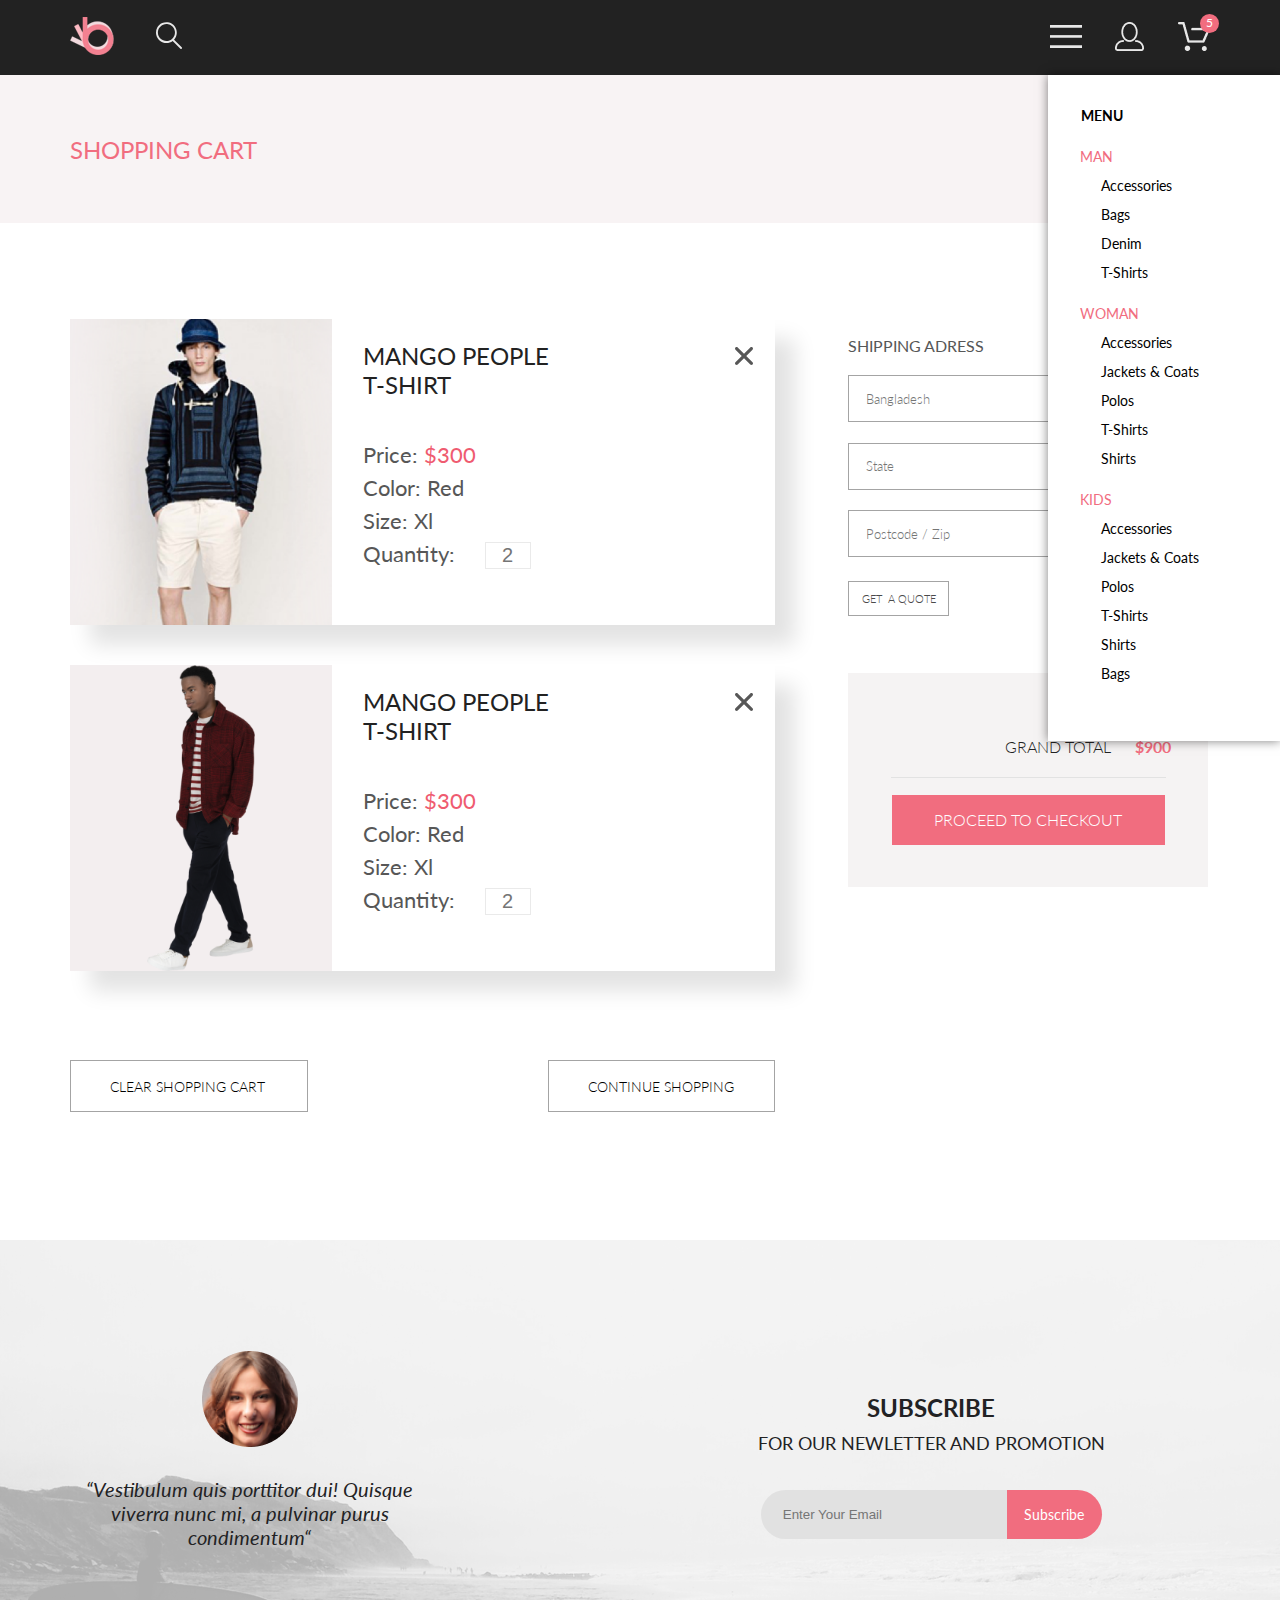
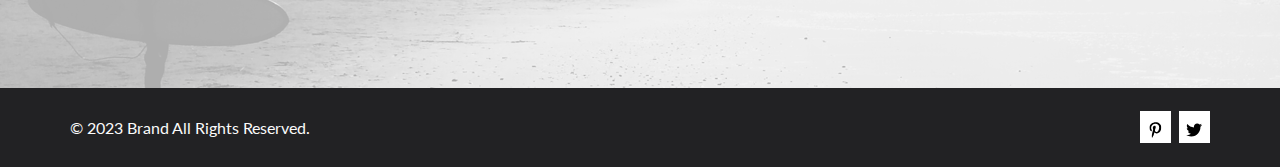
==== homework/hw_seminar/cart.html @ 78e57061 "hw_seminar_3" ====
<!DOCTYPE html>
<html lang="en">
<head>
    <meta charset="UTF-8">
    <meta name="viewport" content="width=device-width, initial-scale=1.0">
    <title>Cart</title>
    <link href="https://fonts.googleapis.com/css2?family=Lato:wght@300;400;700;900&amp;display=swap" rel="stylesheet">
    <link rel="stylesheet" href="css/style.css">
</head>
<body>
    <header class="header center">
        <div class="logo">
            <a href="index.html" >
                <img src="img/logo.png" alt="" class="logo_img">
            </a>
            <a href="#" >
                <img src="img/search.svg" alt="" class="search_img">
            </a>
        </div>
        <div class="header_bar">
            <a href="#" class="nav_open"><img src="img/forma_1.png" alt="" class="header_bar_menu"></a>
            <a href="#"><img src="img/forma_2.png" alt="" class="header_bar_menu header_mobile"></a>
            <div class="cart header_mobile">
                <a href="#"><img src="img/forma_3.png" alt="" class="header_bar_menu header_mobile"></a>
                <div class="circle_quantity">
                    <p class="quantity">5</p>
                </div>
            </div>
        </div>
    </header>
    <nav class="nav">
        <ul>
        <li class="nav_menu">MENU</li>
        </ul>
        <ul class="nav_categories">
            <li class="nav_man">MAN</li>
            <li class="nav_content"><a href="#">Accessories</a></li>
            <li class="nav_content"><a href="#">Bags</a></li>
            <li class="nav_content"><a href="#">Denim</a></li>
            <li class="nav_content"><a href="#">T-Shirts</a></li>
        </ul>
        <ul class="nav_categories">
            <li class="nav_woman">WOMAN</li>
            <li class="nav_content"><a href="#">Accessories</a></li>
            <li class="nav_content"><a href="#">Jackets & Coats</a></li>
            <li class="nav_content"><a href="#">Polos</a></li>
            <li class="nav_content"><a href="#">T-Shirts</a></li>
            <li class="nav_content"><a href="#">Shirts</a></li>
        </ul>
        <ul class="nav_categories">
            <li class="nav_kids">KIDS</li>
            <li class="nav_content"><a href="#">Accessories</a></li>
            <li class="nav_content"><a href="#">Jackets & Coats</a></li>
            <li class="nav_content"><a href="#">Polos</a></li>
            <li class="nav_content"><a href="#">T-Shirts</a></li>
            <li class="nav_content"><a href="#">Shirts</a></li>
            <li class="nav_content"><a href="#">Bags</a></li>
        </ul>
    </nav>
    <div class="nav_info center">
        <h3 class="nav_info_h3">SHOPPING CART</h3>
    </div>
    <div class="cart center">
        <div class="cart_products">
            <div class="cart_products_cards">
                <div class="cart_products_cards_card">
                    <div class="cart_products_cards_card_img">
                        <img src="img/items_img_3.png" alt="" class="cart_products_cards_card_img_i">
                    </div>
                    <div class="cart_products_cards_card_content">
                        <div class="cart_products_cards_card_content_name">
                            <h2 class="cart_products_cards_card_content_name_h2">MANGO  PEOPLE<br>T-SHIRT</h2>
                            <svg class="cart_products_cards_card_content_name_vector" xmlns="http://www.w3.org/2000/svg" width="18" height="18" viewBox="0 0 18 18" fill="none">
                                <path d="M11.2453 9L17.5302 2.71516C17.8285 2.41741 17.9962 2.01336 17.9966 1.59191C17.997 1.17045 17.8299 0.76611 17.5322 0.467833C17.2344 0.169555 16.8304 0.00177586 16.4089 0.00140366C15.9875 0.00103146 15.5831 0.168097 15.2848 0.465848L9 6.75069L2.71516 0.465848C2.41688 0.167571 2.01233 0 1.5905 0C1.16868 0 0.764125 0.167571 0.465848 0.465848C0.167571 0.764125 0 1.16868 0 1.5905C0 2.01233 0.167571 2.41688 0.465848 2.71516L6.75069 9L0.465848 15.2848C0.167571 15.5831 0 15.9877 0 16.4095C0 16.8313 0.167571 17.2359 0.465848 17.5342C0.764125 17.8324 1.16868 18 1.5905 18C2.01233 18 2.41688 17.8324 2.71516 17.5342L9 11.2493L15.2848 17.5342C15.5831 17.8324 15.9877 18 16.4095 18C16.8313 18 17.2359 17.8324 17.5342 17.5342C17.8324 17.2359 18 16.8313 18 16.4095C18 15.9877 17.8324 15.5831 17.5342 15.2848L11.2453 9Z" fill="#575757"/>
                                </svg>
                        </div>
                        <div class="cart_products_cards_card_content_info">
                            <p class="cart_products_cards_card_content_info_name">Price:
                                <span class="cart_products_cards_card_content_info_name_span cart_products_cards_card_content_info_name_span_price">$300</span>
                            </p>
                            <p class="cart_products_cards_card_content_info_name">Color:
                                <span class="cart_products_cards_card_content_info_name_span">Red</span>
                            </p>
                            <p class="cart_products_cards_card_content_info_name">Size:
                                <span class="cart_products_cards_card_content_info_name_span">Xl</span>
                            </p>
                            <p class="cart_products_cards_card_content_info_name">Quantity:
                                <input type="number" min="1" placeholder="2" class="cart_products_cards_card_content_info_name_input"></input>
                            </p>
                        </div>
                    </div>
                </div>
                <div class="cart_products_cards_card">
                    <div class="cart_products_cards_card_img">
                        <img src="img/catalog/Layer51.png" alt="" class="cart_products_cards_card_img_i">
                    </div>
                    <div class="cart_products_cards_card_content">
                        <div class="cart_products_cards_card_content_name">
                            <h2 class="cart_products_cards_card_content_name_h2">MANGO  PEOPLE<br>T-SHIRT</h2>
                            <svg class="cart_products_cards_card_content_name_vector" xmlns="http://www.w3.org/2000/svg" width="18" height="18" viewBox="0 0 18 18" fill="none">
                                <path d="M11.2453 9L17.5302 2.71516C17.8285 2.41741 17.9962 2.01336 17.9966 1.59191C17.997 1.17045 17.8299 0.76611 17.5322 0.467833C17.2344 0.169555 16.8304 0.00177586 16.4089 0.00140366C15.9875 0.00103146 15.5831 0.168097 15.2848 0.465848L9 6.75069L2.71516 0.465848C2.41688 0.167571 2.01233 0 1.5905 0C1.16868 0 0.764125 0.167571 0.465848 0.465848C0.167571 0.764125 0 1.16868 0 1.5905C0 2.01233 0.167571 2.41688 0.465848 2.71516L6.75069 9L0.465848 15.2848C0.167571 15.5831 0 15.9877 0 16.4095C0 16.8313 0.167571 17.2359 0.465848 17.5342C0.764125 17.8324 1.16868 18 1.5905 18C2.01233 18 2.41688 17.8324 2.71516 17.5342L9 11.2493L15.2848 17.5342C15.5831 17.8324 15.9877 18 16.4095 18C16.8313 18 17.2359 17.8324 17.5342 17.5342C17.8324 17.2359 18 16.8313 18 16.4095C18 15.9877 17.8324 15.5831 17.5342 15.2848L11.2453 9Z" fill="#575757"/>
                                </svg>
                        </div>
                        <div class="cart_products_cards_card_content_info">
                            <p class="cart_products_cards_card_content_info_name">Price:
                                <span class="cart_products_cards_card_content_info_name_span cart_products_cards_card_content_info_name_span_price">$300</span>
                            </p>
                            <p class="cart_products_cards_card_content_info_name">Color:
                                <span class="cart_products_cards_card_content_info_name_span">Red</span>
                            </p>
                            <p class="cart_products_cards_card_content_info_name">Size:
                                <span class="cart_products_cards_card_content_info_name_span">Xl</span>
                            </p>
                            <p class="cart_products_cards_card_content_info_name">Quantity:
                                <input type="number" min="1" placeholder="2" class="cart_products_cards_card_content_info_name_input"></input>
                            </p>
                        </div>
                    </div>
                </div>
            </div>
            <div class="cart_products_continuation_options">
                <button class="cart_products_continuation_options_left">CLEAR SHOPPING CART</button>
                <button class="cart_products_continuation_options_right">CONTINUE SHOPPING</button>
            </div>
        </div>
        <div class="cart_forms">
            <form action="#" class="cart_forms_adress">
                SHIPPING ADRESS<br>
                <input class="cart_forms_adress_input" type="text" name="city" value="" placeholder="Bangladesh" required><br>
                <input class="cart_forms_adress_input" type="text" name="state" value="" placeholder="State" required><br>
                <input class="cart_forms_adress_input" type="text" name="postcode" value="" placeholder="Postcode / Zip" required><br>
                <input class="cart_forms_adress_input_submit" type="submit" name="" value="GET  A QUOTE"><br>
            </form>
            <div class="cart_forms_total">
                <p class="cart_forms_total_sub">SUB TOTAL<span class="cart_forms_total_sub_span">$900</span></p>
                <p class="cart_forms_total_grand">GRAND TOTAL<span class="cart_forms_total_grand_span">$900</span></p>
                <div class="cart_forms_total_vector_line"></div>
                <button class="cart_forms_total_button">PROCEED TO CHECKOUT</button>
            </div>
        </div>
    </div>
    <footer class="footer">
        <div class="footer_center">
            <img src="img/footer_background.png" alt="" class="footer_center_background footer_center_background_desktop">
            <img src="img/footer_background_2.png" alt="" class="footer_center_background footer_center_background_mobile">
            <section class="footer_center_content center">
                <article class="footer_center_block">
                    <img src="img/footer_photo.png" alt="" class="footer_centr_photo">
                    <p class="footer_centr_h3">“Vestibulum quis porttitor dui! Quisque
                        <br>viverra nunc mi, a pulvinar purus
                        <br>condimentum“</p>
                </article>
                <article class="footer_center_block_2">
                    <h2 class="footer_center_h2">SUBSCRIBE</h2>
                    <p class="footer_center_p">FOR OUR NEWLETTER AND PROMOTION</p>
                    <div class="email_box">
                        <input type="email" class="email" placeholder="Enter Your Email">
                        <button class="email_button" type="submit">Subscribe</button>
                    </div>
                </article>
            </section>
        </div>
        <div class="footer_footer center">
            <div class="footer_footer_text">
                <p class="footer_footer_text_p">© 2023  Brand  All Rights Reserved.</p>
            </div>
            <div class="footer_footer_brands">
                <div class="brands_box banned_brands">
                    <a class="footer_footer_brands_img"><svg xmlns="http://www.w3.org/2000/svg" width="11" height="16" viewBox="0 0 11 16" fill="none">
                        <path d="M9.08836 8.28L9.50686 5.61602H6.89022V3.88729C6.89022 3.15847 7.25574 2.44806 8.42765 2.44806H9.61722V0.179975C9.61722 0.179975 8.53772 0 7.50561 0C5.35073 0 3.9422 1.27593 3.9422 3.5857V5.61602H1.54688V8.28H3.9422V14.72H6.89022V8.28H9.08836Z" fill="black"/>
                        </svg></a>
                </div>
                <div class="brands_box banned_brands">
                    <a class="footer_footer_brands_img"><svg xmlns="http://www.w3.org/2000/svg" width="16" height="17" viewBox="0 0 16 17" fill="none">
                        <g clip-path="url(#clip0_190_1610)">
                          <path d="M8.13677 4.68162C6.02163 4.68162 4.31555 6.38494 4.31555 8.49666C4.31555 10.6084 6.02163 12.3117 8.13677 12.3117C10.2519 12.3117 11.958 10.6084 11.958 8.49666C11.958 6.38494 10.2519 4.68162 8.13677 4.68162ZM8.13677 10.9769C6.76991 10.9769 5.65248 9.86463 5.65248 8.49666C5.65248 7.12869 6.76658 6.01639 8.13677 6.01639C9.50695 6.01639 10.6211 7.12869 10.6211 8.49666C10.6211 9.86463 9.50363 10.9769 8.13677 10.9769ZM13.0056 4.52557C13.0056 5.02029 12.6065 5.41541 12.1143 5.41541C11.6188 5.41541 11.223 5.01697 11.223 4.52557C11.223 4.03416 11.6221 3.63572 12.1143 3.63572C12.6065 3.63572 13.0056 4.03416 13.0056 4.52557ZM15.5364 5.42869C15.4799 4.2367 15.2072 3.18084 14.3325 2.31092C13.4612 1.441 12.4036 1.16873 11.2097 1.10897C9.9792 1.03924 6.29101 1.03924 5.0605 1.10897C3.8699 1.16541 2.81233 1.43768 1.93768 2.3076C1.06302 3.17752 0.793639 4.23338 0.733776 5.42537C0.663937 6.65389 0.663937 10.3361 0.733776 11.5646C0.790313 12.7566 1.06302 13.8125 1.93768 14.6824C2.81233 15.5523 3.86658 15.8246 5.0605 15.8844C6.29101 15.9541 9.9792 15.9541 11.2097 15.8844C12.4036 15.8279 13.4612 15.5556 14.3325 14.6824C15.2039 13.8125 15.4766 12.7566 15.5364 11.5646C15.6063 10.3361 15.6063 6.65721 15.5364 5.42869ZM13.9468 12.8828C13.6874 13.5336 13.1852 14.0349 12.53 14.2972C11.5489 14.6857 9.22094 14.5961 8.13677 14.5961C7.05259 14.5961 4.72128 14.6824 3.74353 14.2972C3.09169 14.0383 2.58951 13.5369 2.32678 12.8828C1.93768 11.9033 2.02747 9.57908 2.02747 8.49666C2.02747 7.41424 1.941 5.0867 2.32678 4.11053C2.58619 3.45975 3.08837 2.95838 3.74353 2.69608C4.72461 2.3076 7.05259 2.39725 8.13677 2.39725C9.22094 2.39725 11.5523 2.31092 12.53 2.69608C13.1818 2.95506 13.684 3.45643 13.9468 4.11053C14.3359 5.09002 14.2461 7.41424 14.2461 8.49666C14.2461 9.57908 14.3359 11.9066 13.9468 12.8828Z" fill="black"/>
                        </g>
                        <defs>
                          <clipPath id="clip0_190_1610">
                            <rect width="14.8991" height="17" fill="white" transform="translate(0.68396)"/>
                          </clipPath>
                        </defs>
                      </svg></a>
                </div>
                <div class="brands_box">
                    <a class="footer_footer_brands_img"><svg xmlns="http://www.w3.org/2000/svg" width="13" height="16" viewBox="0 0 13 16" fill="none">
                        <g clip-path="url(#clip0_190_1618)">
                          <path d="M6.7402 0.203125C3.55552 0.203125 0.408081 2.34063 0.408081 5.8C0.408081 8 1.63726 9.25 2.38221 9.25C2.68951 9.25 2.86643 8.3875 2.86643 8.14375C2.86643 7.85313 2.13079 7.23438 2.13079 6.025C2.13079 3.5125 4.03043 1.73125 6.48878 1.73125C8.60259 1.73125 10.167 2.94062 10.167 5.1625C10.167 6.82187 9.50585 9.93437 7.3641 9.93437C6.59121 9.93437 5.93006 9.37187 5.93006 8.56563C5.93006 7.38438 6.74951 6.24062 6.74951 5.02187C6.74951 2.95312 3.83487 3.32812 3.83487 5.82812C3.83487 6.35313 3.90006 6.93437 4.13286 7.4125C3.70451 9.26875 2.82919 12.0344 2.82919 13.9469C2.82919 14.5375 2.91299 15.1188 2.96886 15.7094C3.0744 15.8281 3.02163 15.8156 3.18304 15.7563C4.74744 13.6 4.69157 13.1781 5.39928 10.3562C5.78107 11.0875 6.76814 11.4812 7.55034 11.4812C10.8468 11.4812 12.3274 8.24688 12.3274 5.33125C12.3274 2.22813 9.66415 0.203125 6.7402 0.203125Z" fill="black"/>
                        </g>
                        <defs>
                          <clipPath id="clip0_190_1618">
                            <rect width="11.9193" height="16" fill="white" transform="translate(0.408081)"/>
                          </clipPath>
                        </defs>
                      </svg></a>
                </div>
                <div class="brands_box">
                    <a class="footer_footer_brands_img"><svg xmlns="http://www.w3.org/2000/svg" width="17" height="16" viewBox="0 0 17 16" fill="none">
                        <g clip-path="url(#clip0_190_1614)">
                          <path d="M14.4181 4.74107C14.4281 4.88319 14.4281 5.02535 14.4281 5.16747C14.4281 9.50247 11.1509 14.4974 5.16096 14.4974C3.31558 14.4974 1.60132 13.9593 0.159302 13.0253C0.421495 13.0558 0.673569 13.0659 0.94585 13.0659C2.46851 13.0659 3.8702 12.5482 4.98953 11.6649C3.5576 11.6345 2.3576 10.6903 1.94415 9.39081C2.14585 9.42125 2.34751 9.44156 2.5593 9.44156C2.85172 9.44156 3.14418 9.40094 3.41643 9.32991C1.92401 9.02531 0.80465 7.70553 0.80465 6.11163V6.07103C1.23825 6.31469 1.74249 6.46697 2.2769 6.48725C1.39959 5.89841 0.824826 4.89335 0.824826 3.75628C0.824826 3.14716 0.98614 2.58878 1.26851 2.10147C2.87187 4.09131 5.28195 5.39078 7.98443 5.53294C7.93403 5.28928 7.90376 5.0355 7.90376 4.78169C7.90376 2.97457 9.35586 1.5025 11.1609 1.5025C12.0987 1.5025 12.9457 1.89844 13.5407 2.53803C14.2768 2.39591 14.9827 2.12178 15.6079 1.74616C15.3659 2.5076 14.8516 3.14719 14.176 3.55325C14.8315 3.48222 15.4668 3.29944 16.0516 3.04566C15.608 3.69538 15.0533 4.27403 14.4181 4.74107Z" fill="black"/>
                        </g>
                        <defs>
                          <clipPath id="clip0_190_1614">
                            <rect width="15.8924" height="16" fill="white" transform="translate(0.159302)"/>
                          </clipPath>
                        </defs>
                      </svg></a>
                </div>
            </div>
        </div>
    </footer>
</body>
</html>
---- homework/hw_seminar/css/style.css ----
a {
  text-decoration: none;
  color: black;
}

* {
  padding: 0;
  margin: 0;
}

li {
  list-style-type: none;
}

button {
  background: none;
  color: inherit;
  border: none;
  padding: 0;
  font: inherit;
  cursor: pointer;
  outline: none;
}

input[type=email],
input[type=numder] {
  border: none;
  outline: none;
}

input:focus {
  outline: none;
}

.nav_info {
  height: 9.25rem;
  background-color: #F8F3F4;
  display: flex;
  align-items: center;
  justify-content: space-between;
}
.nav_info_h3 {
  color: #F16D7F;
  font-family: Lato;
  font-size: 1.5rem;
  font-weight: 400;
}
.nav_info_h5 {
  color: #636363;
  font-family: Lato;
  font-size: 0.875rem;
  font-weight: 300;
}
.nav_info_span {
  color: #F16D7F;
  font-family: Lato;
  font-size: 0.875rem;
  font-weight: 700;
}

.filter_block {
  display: grid;
  grid-template-columns: repeat(3, 1fr);
  align-items: center;
  gap: 3rem;
  height: 8.37rem;
}
.filter_block .filter {
  position: relative;
}
.filter_block .filter_submenu_logo, .filter_block .filter_logo {
  display: flex;
  position: relative;
  align-items: center;
}
.filter_block .filter_text, .filter_block .filter_text_submenu {
  margin-right: 0.69rem;
}
.filter_block .filter_menu {
  grid-column: 2/4;
}
.filter_block .filter_menu {
  color: #6F6E6E;
  font-family: Lato;
  font-size: 0.875rem;
  font-weight: 400;
  display: flex;
}
.filter_block .filter_menu_trending, .filter_block .filter_menu_size, .filter_block .filter_menu_price {
  display: flex;
  margin-right: 1.75rem;
  align-items: center;
  position: relative;
  height: 2rem;
}
.filter_block .filter_menu_vector {
  margin-top: 0.25rem;
}
.filter_block .filter_menu_p {
  margin-right: 0.62rem;
}
.filter_block .filter_menu_size_submenu {
  position: absolute;
  opacity: 0;
  z-index: -1;
  top: 2rem;
  left: -0.5rem;
  transition: 0.5s;
  width: 4.9375rem;
  height: 6.4375rem;
  background: #FFF;
  box-shadow: 6px 4px 35px 0px rgba(0, 0, 0, 0.21);
  padding-top: 0.56rem;
}
.filter_block .filter_menu_size:hover .filter_menu_size_submenu, .filter_block .filter_menu_size_submenu:hover {
  z-index: 1000;
  opacity: 1;
}
.filter_block .filter_menu_size_submenu_checkbox {
  margin-left: 0.56rem;
  margin-bottom: 0.75rem;
  vertical-align: middle;
}
.filter_block .filter_menu_size_submenu_checkbox_span {
  vertical-align: top;
  color: #6F6E6E;
  font-family: Roboto;
  font-size: 0.875rem;
  font-weight: 400;
  margin-left: 0.56rem;
}
.filter_block .filter_submenu {
  position: absolute;
  top: -0.81rem;
  width: 21.5rem;
  transition: 0.2s;
  opacity: 0;
  z-index: -1;
  overflow: hidden;
  background-color: #FFFFFF;
  padding-left: 1rem;
  padding-top: 0.81rem;
  box-shadow: 0 0 15px rgba(0, 0, 0, 0.1);
}
.filter_block .filter_submenu_logo, .filter_block .filter_text_svg_submenu path {
  color: #EF5B70;
  fill: #EF5B70;
  margin-bottom: 1rem;
}
.filter_block .filter_category_menu {
  margin-bottom: 1.13rem;
}
.filter_block .filter_submenu_category_name {
  border-left: 0.3125rem solid #EF5B70;
  height: 2.3125rem;
  display: flex;
  align-items: center;
  color: #6F6E6E;
  font-family: Lato;
  transition: 0.3s;
  font-size: 0.875rem;
  font-weight: 400;
  border-bottom: 1px solid #EBEBEB;
}
.filter_block .filter_submenu_ul {
  overflow: hidden;
  max-height: 0;
  transition: 0.3s;
}
.filter_block .filter_submenu_span {
  margin-left: 0.69rem;
}
.filter_block .filter_submenu_ul {
  z-index: -1;
  opacity: 0;
}
.filter_block .filter_submenu_li {
  margin-top: 0.69rem;
  margin-left: 2.12rem;
}
.filter_block .filter_submenu_a {
  color: #6F6E6E;
  font-family: Lato;
  font-size: 0.875rem;
  font-weight: 400;
}
.filter_block .filter_submenu_category_name:hover, .filter_block .filter_submenu_ul_category:hover ~ .filter_submenu_category {
  color: #EF5B70;
}
.filter_block .filter:active .filter_submenu, .filter_block .filter_submenu:hover, .filter_block .filter_submenu_category:hover ~ .filter_submenu_ul_category, .filter_block .filter_submenu_ul_category:hover {
  opacity: 1;
  z-index: 1000;
  max-height: -moz-max-content;
  max-height: max-content;
}

.nav_items_footer {
  display: flex;
  justify-content: center;
  align-items: center;
}
.nav_items_footer_pagination {
  gap: 1.3rem;
  display: flex;
  justify-content: center;
  align-items: center;
  margin-top: 3rem;
  margin-bottom: 6rem;
}
.nav_items_footer_page-link {
  color: #C4C4C4;
  font-family: Lato;
  font-size: 1rem;
  font-weight: 300;
}
.nav_items_footer_active {
  color: #EF5B70;
}
.nav_items_footer_page_link_vector_left:hover path, .nav_items_footer_page_link_vector_right:hover path, .nav_items_footer_page_item:hover .page-link {
  fill: #EF5B70;
  color: #EF5B70;
}

.product_card {
  margin-bottom: 8.06rem;
}
.product_card .product_slider {
  height: 48.5625rem;
  background-color: #F7F7F7;
  display: flex;
  justify-content: space-between;
  align-items: center;
  padding-top: 0.69rem;
  padding-bottom: 2.63rem;
}
.product_card .product_slider_vector {
  width: 2.9375rem;
  height: 2.9375rem;
  background-color: rgba(42, 42, 42, 0.15);
}
.product_card .product_slider_left_vector_img, .product_card .product_slider_right_vector_img {
  margin: 0.5rem;
}
.product_card .product_slider_left_vector:hover .product_slider_left_vector_img path,
.product_card .product_slider_right_vector:hover .product_slider_right_vector_img path {
  fill: #F16D7F;
}
.product_card .product_content {
  background-color: #fff;
  width: 71.3125rem;
  top: 44.53rem;
  display: flex;
  align-items: center;
  flex-direction: column;
  padding-bottom: 4.03rem;
  margin-top: -4.03rem;
  border: #EAEAEA 1px solid;
}
.product_card .product_content_category_name {
  color: #F16D7F;
  font-family: Lato;
  font-size: 0.875rem;
  font-weight: 300;
  margin-top: 4.03rem;
}
.product_card .product_content_devider_line {
  width: 3.9375rem;
  height: 0.18906rem;
  background-color: #EF5B70;
  margin-top: 0.76rem;
  margin-bottom: 0.76rem;
}
.product_card .product_content_product_name {
  color: #4D4D4D;
  font-family: Lato;
  font-size: 1.125rem;
  font-weight: 300;
  margin-bottom: 3.03rem;
}
.product_card .product_content_product_content {
  color: #5E5E5E;
  text-align: center;
  font-family: Lato;
  font-size: 0.875rem;
  font-weight: 300;
  margin-bottom: 2.02rem;
}
.product_card .product_content_product_price {
  color: #EF5B70;
  font-family: Lato;
  font-size: 1.5rem;
  font-weight: 300;
  margin-bottom: 4.07rem;
}
.product_card .product_content_vector_line {
  width: 40.0625rem;
  height: 1px;
  background-color: #EAEAEA;
  margin-bottom: 4.07rem;
}
.product_card .product_content_filter_menu {
  color: #6F6E6E;
  font-family: Lato;
  font-size: 0.875rem;
  font-weight: 400;
  display: flex;
  margin-bottom: 3.03rem;
}
.product_card .product_content_filter_menu_color, .product_card .product_content_filter_menu_size, .product_card .product_content_filter_menu_quantity {
  display: flex;
  margin-right: 1.75rem;
  align-items: center;
  position: relative;
  height: 2rem;
}
.product_card .product_content_filter_menu_vector {
  margin-top: 0.25rem;
}
.product_card .product_content_filter_menu_p {
  margin-right: 0.62rem;
}
.product_card .product_content_filter_menu_size_submenu {
  position: absolute;
  opacity: 0;
  z-index: -1;
  top: 2rem;
  left: -0.5rem;
  transition: 0.5s;
  width: 4.9375rem;
  height: 6.4375rem;
  background: #FFF;
  box-shadow: 6px 4px 35px 0px rgba(0, 0, 0, 0.21);
  padding-bottom: 0.75rem;
}
.product_card .product_content_filter_menu_size:hover .filter_menu_size_submenu, .product_card .product_content_filter_menu_size_submenu:hover {
  z-index: 1000;
  opacity: 1;
}
.product_card .product_content_filter_menu_size_submenu_li {
  margin: 0.56rem;
}
.product_card .product_content_filter_menu_size_submenu_svg {
  margin-right: 0.56rem;
}
.product_card .product_content_add_to_cart {
  display: flex;
  align-items: center;
  width: 12rem;
  height: 3.02538rem;
  border: #F26376 0.06rem solid;
  padding-left: 1.5rem;
  transition: 0.3s;
}
.product_card .product_content_add_to_cart_p {
  height: 1.19756rem;
  color: #F26376;
  font-family: Lato;
  font-size: 1rem;
  font-weight: 400;
  margin-left: 1.44rem;
}

.product_content_add_to_cart:hover {
  background-color: #F26376;
}

.product_content_add_to_cart:hover .product_content_add_to_cart_svg path {
  fill: #FFF;
}

.product_content_add_to_cart:hover .product_content_add_to_cart_p {
  color: #FFF;
}

.items_block {
  margin-bottom: 8rem;
}

.cart_products_continuation_options, .cart_products_cards_card_content_name, .cart {
  display: flex;
  justify-content: space-between;
}

.items_button:hover, .cart_forms_adress_input_submit:hover, .cart_products_continuation_options_right:hover, .cart_products_continuation_options_left:hover {
  background-color: #F16D7F;
  border: 1px solid #F16D7F;
  color: #fff;
}

.cart_products {
  margin-top: 6rem;
  margin-bottom: 8rem;
}
.cart_products_cards {
  margin-bottom: 4, 5rem;
}
.cart_products_cards_card {
  display: flex;
  height: 19.125rem;
  box-shadow: 20px 20px 20px #e3e3e3;
  margin-bottom: 2.5rem;
}
.cart_products_cards_card_img {
  width: 16.375rem;
  height: 100%;
  background-color: #F3EEEF;
  display: flex;
  align-items: center;
  justify-content: center;
}
.cart_products_cards_card_img_i {
  max-height: 100%;
}
.cart_products_cards_card_content {
  padding: 1.37rem 1.37rem 0 1.94rem;
  width: 24.375rem;
}
.cart_products_cards_card_content_name_h2 {
  color: #222;
  font-family: Lato;
  font-size: 1.5rem;
  font-weight: 400;
}
.cart_products_cards_card_content_name_vector {
  margin-top: 0.4rem;
}
.cart_products_cards_card_content_name_vector:hover path {
  fill: #F16D7F;
}
.cart_products_cards_card_content_info {
  margin-top: 2.62rem;
  color: #575757;
  font-family: Lato;
  font-size: 1.375rem;
  font-weight: 400;
}
.cart_products_cards_card_content_info_name {
  margin-bottom: 0.38rem;
}
.cart_products_cards_card_content_info_name_input {
  color: #6F6E6E;
  width: 1.75rem;
  height: 1.55931rem;
  margin-left: 1.5rem;
  font-size: 1.25rem;
  padding-left: 1rem;
  border: 1px solid #EAEAEA;
}
.cart_products_cards_card_content_info_name_span_price {
  color: #EF5B70;
}
.cart_products_continuation_options {
  margin-top: 5.56rem;
}
.cart_products_continuation_options_left, .cart_products_continuation_options_right {
  color: #000;
  font-family: Lato;
  font-size: 0.875rem;
  font-weight: 300;
  padding-top: 1.06rem;
  padding-left: 2.44rem;
  padding-bottom: 1rem;
  border: #A4A4A4 1px solid;
}
.cart_products_continuation_options_left {
  padding-right: 2.65rem;
  transition: 0.3s;
}
.cart_products_continuation_options_right {
  padding-right: 2.5rem;
  transition: 0.3s;
}
.cart_forms {
  margin-top: 7.06rem;
}
.cart_forms_adress {
  font-size: 1rem;
  margin-bottom: 3.56rem;
}
.cart_forms_adress_input {
  width: 21.45rem;
  height: 2.8125rem;
  font-size: 0.8125rem;
  margin-top: 1.28rem;
  padding-left: 1.05rem;
  border: 1px solid #A4A4A4;
  color: #222;
  font-family: Lato;
  font-weight: 300;
}
.cart_forms_adress_input_submit {
  margin-top: 1.47rem;
  font-size: 0.6875rem;
  background-color: #fff;
  color: #4A4A4A;
  font-family: Lato;
  font-weight: 300;
  width: 6.338rem;
  height: 2.1875rem;
  border: 1px solid #A4A4A4;
  transition: 0.3s;
}
.cart_forms_total {
  width: 22.5rem;
  background-color: #F5F3F3;
  padding-top: 2.44rem;
  text-align: center;
}
.cart_forms_total_sub {
  text-align: right;
  color: #4A4A4A;
  font-family: Lato;
  font-size: 0.6875rem;
  font-weight: 400;
  margin-right: 2.12rem;
}
.cart_forms_total_sub_span {
  margin-left: 1.5rem;
}
.cart_forms_total_grand {
  text-align: right;
  margin-top: 0.75rem;
  margin-right: 2.31rem;
  color: #222;
  font-family: Lato;
  font-size: 1rem;
  font-weight: 300;
}
.cart_forms_total_grand_span {
  margin-left: 1.5rem;
  color: #F16D7F;
  font-family: Lato;
  font-size: 1rem;
  font-weight: 700;
}
.cart_forms_total_vector_line {
  margin-left: 2.69rem;
  margin-top: 1.31rem;
  margin-bottom: 1.06rem;
  width: 17.1875rem;
  height: 0.0625rem;
  background-color: #E2E2E2;
}
.cart_forms_total_button {
  width: 17.0625rem;
  height: 3.125rem;
  background-color: #F16D7F;
  color: #FFF;
  font-family: Lato;
  font-size: 1rem;
  font-weight: 300;
  margin-bottom: 2.62rem;
  transition: 0.3s;
}
.cart_forms_total_button:hover {
  background-color: #fff;
  color: #F16D7F;
}

.items_button:hover, .cart_products_continuation_options_left:hover, .cart_products_continuation_options_right:hover, .cart_forms_adress_input_submit:hover {
  background-color: #F16D7F;
  border: 1px solid #F16D7F;
  color: #fff;
}

.filter_block .filter_logo:hover, .filter_block .filter_submenu_a:hover, .filter_block .filter_menu_trending:hover, .filter_block .filter_menu_size:hover, .filter_block .filter_menu_price:hover, .product_card .product_content_filter_menu_p:hover {
  color: #F16D7F;
}

body {
  font-family: "Lato", sans-serif;
  color: #575757;
  font-style: normal;
  line-height: normal;
}

img {
  overflow: clip;
  max-width: 100%;
}

.center {
  padding-left: calc(50% - 570px);
  padding-right: calc(50% - 570px);
}

.header {
  display: flex;
  background-color: #222222;
  justify-content: space-between;
  min-height: 4.6875rem;
  flex-direction: row;
  flex-wrap: wrap;
  align-items: center;
}

.logo {
  display: flex;
  align-items: center;
  gap: 2.56rem;
}

.logo_img,
.search_img {
  /* width: 2.75rem;
  height: 2.375rem;
  margin-right: 2.56rem; */
  max-width: 100%;
}

.header_bar {
  display: flex;
  align-items: center;
  gap: 2.1rem;
}

.cart {
  position: relative;
}

.circle_quantity {
  position: absolute;
  top: -0.5rem;
  left: 1.38rem;
  width: 1.19rem;
  height: 1.19rem;
  border-radius: 50%;
  background-color: #F16D7F;
}

.quantity {
  font-family: Lato;
  margin-top: 0.1rem;
  color: #FFF;
  font-size: 0.75rem;
  font-weight: 400;
  text-align: center;
}

.header_bar_menu {
  color: #E8E8E8;
}

.nav {
  position: absolute;
  right: 0;
  z-index: -1;
  transition: 0.9s;
  opacity: 0;
  box-shadow: 0 0 10px rgba(0, 0, 0, 0.5);
  background: white;
  width: 14.5rem;
  height: 39.625rem;
  padding-bottom: 2rem;
}

.header:hover ~ .nav,
.nav:hover {
  opacity: 1;
  z-index: 100;
}

.nav_menu {
  color: #000;
  font-family: Lato;
  font-size: 0.875rem;
  font-weight: 700;
  margin-top: 2rem;
  margin-left: 2.08rem;
}

.nav_categories {
  color: #F16D7F;
  font-family: Lato;
  font-size: 0.875rem;
  font-weight: 400;
  margin-top: 1.5rem;
  margin-left: 2rem;
}

.nav_content {
  color: #6F6E6E;
  font-family: Lato;
  font-size: 0.875rem;
  font-weight: 400;
  margin-top: 0.75rem;
  margin-left: 1.34rem;
}

.promo {
  z-index: 2;
  display: flex;
  background-color: #F1E4E6;
  padding-right: calc(50% - 800px);
  padding-left: calc(50% - 800px);
}

.promo_img {
  width: 50%;
}

.promo_img img {
  height: 100%;
}

.promo_content {
  padding-left: 3.98rem;
  padding-top: 17%;
}

.promo_text {
  border-left: 12px solid #F16D7F;
  /* margin-top: 65%; */
}

.promo_h1 {
  color: #222;
  font-family: Lato;
  font-size: 3rem;
  font-weight: 900;
  /* border-left: 16px #F16D7F solid; */
  padding-left: 1rem;
}

.promo_h2 {
  color: #222;
  font-family: Lato;
  font-size: 2rem;
  font-weight: 700;
  /* border-left: 16px #F16D7F solid; */
  padding-left: 1rem;
}

.promo_fashion {
  color: #F16D7F;
  font-family: Lato;
  font-size: 2rem;
  font-weight: 700;
}

.categories {
  display: grid;
  grid-template-columns: repeat(3, 1fr);
  gap: 1.88rem;
  padding-top: 64px;
  padding-bottom: 6rem;
  justify-items: center;
}

.cotegories_block {
  max-width: 100vw;
  position: relative;
}

.cotegories_img {
  height: 100%;
}

.categories_content {
  display: flex;
  flex-direction: column;
  align-items: center;
  position: absolute;
  left: 0;
  top: 0;
  width: 100%;
  height: 100%;
  justify-content: center;
  background-color: rgba(33, 22, 22, 0.7);
}

.categories_big_img {
  /* min-height: 180px; */
  grid-column: 1/4;
  position: relative;
}

.cotegories_img_mobile {
  display: none;
}

.categories_content_p {
  color: #FFF;
  text-align: center;
  font-family: Lato;
  font-size: 1rem;
  font-weight: 400;
}

.categories_content_h3 {
  color: #F16D7F;
  font-family: Lato;
  font-size: 1.5rem;
  font-weight: 700;
}

.items_name_h2 {
  color: #222;
  font-family: Lato;
  font-size: 1.875rem;
  font-weight: 400;
  text-align: center;
}

.items_name_p {
  color: #9F9F9F;
  font-family: Lato;
  font-size: 0.875rem;
  font-weight: 400;
  margin-top: 0, 38rem;
  margin-bottom: 3rem;
  text-align: center;
}

.items_block {
  display: grid;
  grid-template-columns: repeat(3, 1fr);
  gap: 1.8rem;
  justify-items: center;
}

.items_img {
  height: 100%;
}

.items_img_2 {
  padding-top: 0.58rem;
  padding-bottom: 0.69rem;
}

.items_content {
  padding: 1.5rem 1rem;
  background-color: #F8F8F8;
}

.items_h3 {
  color: #000;
  font-family: Lato;
  font-size: 0.8125rem;
  font-weight: 400;
  margin-bottom: 0.97rem;
}

.items_text {
  color: #9F9F9F;
  font-family: Lato;
  font-size: 0.875rem;
  font-weight: 300;
  margin-bottom: 1.12rem;
}

.items_price {
  color: #F16D7F;
  font-family: Lato;
  font-size: 1rem;
  font-weight: 400;
}

.add {
  position: relative;
  background-color: #F7E4E2;
  display: flex;
  align-items: center;
  justify-content: center;
}

.add_to_cart {
  display: none;
}

.add_to_cart {
  position: absolute;
  top: 0;
  left: 0;
  width: 100%;
  height: 100%;
  background-color: rgba(58, 56, 56, 0.86);
  display: flex;
  z-index: -1;
  align-items: center;
  justify-content: space-evenly;
  transition: 0.2s;
}

.block_it:hover .add_to_cart {
  z-index: 2;
}

.add_to_cart_div {
  display: flex;
  align-items: center;
  justify-content: space-evenly;
  width: 8.6875rem;
  height: 2.75rem;
  border: #FFFFFF 0.06rem solid;
}

.add_to_cart_img {
  width: 1.62531rem;
  height: 1.49838rem;
}

.add_to_cart_p {
  color: #FFF;
  font-family: Lato;
  font-size: 0.875rem;
  font-weight: 400;
}

.items_button {
  color: #F26376;
  font-family: Lato;
  font-size: 1rem;
  font-weight: 400;
  padding: 0.94rem 2.44rem 0.87rem 2.44rem;
  margin-top: 3rem;
  border: #F26376 0.06rem solid;
  display: block;
  margin-left: auto;
  margin-right: auto;
  margin-bottom: 3.75rem;
  transition: 0.3s;
}
.footer_top {
  background-color: #222224;
  display: grid;
  grid-template-columns: repeat(3, 1fr);
  /* width: 100%; */
  padding-top: 6.44rem;
  padding-bottom: 6.5rem;
  gap: 1.88rem;
}

.footer_top_block_a {
  display: grid;
  justify-items: center;
  /* width: 22.5rem; */
  /* text-align: center; */
}

.footer_top_block_img_1 {
  width: 2.81181rem;
  height: 1.99594rem;
  color: #F16D7F;
  margin-bottom: 1.75rem;
}

.footer_top_block_img_2 {
  width: 2.49913rem;
  height: 2.49525rem;
  color: #F16D7F;
  margin-bottom: 1.19rem;
}

.footer_top_block_img_3 {
  width: 2.93894rem;
  height: 2.18294rem;
  color: #F16D7F;
  margin-bottom: 1.57rem;
}

.footer_top_block_h3 {
  color: #FBFBFB;
  font-family: Lato;
  font-size: 1.2475rem;
  font-weight: 400;
  margin-bottom: 1rem;
}

.footer_top_block_p {
  color: #FBFBFB;
  text-align: center;
  font-family: Lato;
  font-size: 0.87325rem;
  font-weight: 300;
}

.footer_center {
  position: relative;
  text-align: center;
  height: 28rem;
  width: 100vw;
}

.footer_center_background {
  width: 100%;
  height: 100%;
  -o-object-fit: cover;
     object-fit: cover;
}

.footer_center_background_mobile {
  display: none;
}

.footer_center_content {
  position: absolute;
  top: 0;
  background: rgba(244, 244, 244, 0.7);
  /* width: 100%; */
  height: 100%;
  display: flex;
  align-items: center;
  margin-right: 20.45rem;
  gap: 13.95rem;
  /* padding-bottom: 5rem; */
}

.footer_center_block,
.footer_center_block_2 {
  display: grid;
  justify-items: center;
}

.footer_centr_photo {
  width: 6rem;
  height: 6rem;
  margin-bottom: 1.87rem;
}

.footer_centr_h3 {
  color: #222224;
  font-family: Lato;
  font-size: 1.25rem;
  font-style: italic;
  font-weight: 400;
  width: 22.46556rem;
  height: 6.1875rem;
}

.footer_center_block_2 {
  width: 34.8125rem;
}

.footer_center_h2 {
  color: #222224;
  text-align: center;
  font-family: Lato;
  font-size: 1.5rem;
  font-weight: 700;
  line-height: 167.2%; /* 2.508rem */
}

.footer_center_p {
  color: #222224;
  font-family: Lato;
  font-size: 1.125rem;
  font-weight: 400;
  line-height: 167.2%;
  margin-bottom: 2rem;
}

.email_box {
  display: inline-flex;
}

.email {
  background-color: #E1E1E1;
  width: 14rem;
  height: 3.0625rem;
  border-color: #E1E1E1;
  border-radius: 25px 0 0 25px;
  padding-left: 1.38rem;
}

.email_button {
  background-color: #F16D7F;
  border-color: #F16D7F;
  /* width: 6.25rem; */
  padding-left: 1.088rem;
  padding-right: 1.088rem;
  height: 3.0625rem;
  border-radius: 0 25px 25px 0;
  color: #FFF;
  text-align: center;
  font-family: Lato;
  font-size: 0.875rem;
  font-weight: 400;
}

.footer_footer {
  display: flex;
  /* width: 100vw; */
  height: 4.9375rem;
  background-color: #222224;
  align-items: center;
  justify-content: space-between;
}

.footer_footer_text {
  color: #FBFBFB;
  font-family: Lato;
  font-size: 1rem;
  font-style: normal;
  font-weight: 400;
  line-height: normal;
  width: 20.75rem;
  /* margin-right: 40.94rem; */
}

.footer_footer_brands {
  display: inline-flex;
  gap: 0.46rem;
}

.brands_box {
  width: 1.96569rem;
  height: 2rem;
  background-color: #FFF;
  display: grid;
  align-items: center;
  justify-items: center;
}

.brands_box:hover {
  background-color: #F16D7F;
}

.brands_box:hover .footer_footer_brands_img path {
  fill: #FFF;
}

.footer_footer_brands_img {
  margin-top: 0.5rem;
}

.banned_brands {
  display: none;
}

@media (min-width: 768px) and (max-width: 1024px) {
  .logo {
    margin-left: 2rem;
  }
  .header_bar {
    margin-right: 2rem;
  }
  .promo_content {
    padding-left: 2.44rem;
  }
  .promo_h1 {
    font-size: 2.75rem;
    font-weight: 900;
  }
  .promo_h2,
  .promo_h2 span {
    font-size: 1.5rem;
    font-weight: 700;
  }
  .items_block {
    display: grid;
    grid-template-columns: repeat(2, 1fr);
    gap: 1.8rem;
  }
  .categories,
  .items_block {
    margin-left: 1rem;
    margin-right: 1rem;
  }
  .items_img_2 {
    padding: 0.58rem 6.55rem 0.69rem 6.75rem;
  }
  .footer_top,
  .footer_center,
  .footer_center_content {
    display: grid;
    align-items: center;
    justify-items: center;
    grid-template-columns: repeat(1, 1fr);
  }
  .footer_top {
    padding-top: 3.01rem;
    padding-bottom: 4rem;
    gap: 3.03rem;
  }
  .footer_center_content {
    display: flex;
    flex-direction: column;
    justify-content: center;
    margin-right: 0;
    gap: 0;
    width: 100%;
  }
  .footer_center {
    height: 38.38rem;
    z-index: -1;
  }
  .footer_center_background_desktop {
    display: none;
  }
  .footer_center_background_mobile {
    display: block;
  }
  .footer_footer_text {
    margin-left: 2rem;
  }
  .footer_footer_brands {
    margin-right: 2.02rem;
  }
}
@media (min-width: 320px) and (max-width: 767px) {
  .header_mobile {
    display: none;
  }
  .header_bar {
    display: block;
    margin-right: 1rem;
  }
  .logo {
    margin-left: 1rem;
  }
  .promo_img {
    display: none;
  }
  .promo_text {
    margin-top: 55%;
  }
  .promo_content {
    height: 22.6875rem;
    padding-top: 0;
  }
  .promo_h1 {
    font-size: 2.375rem;
  }
  .promo_h2,
  .promo_fashion {
    font-size: 1.25rem;
  }
  .categories {
    display: grid;
    grid-template-columns: repeat(1, 1fr);
    gap: 2rem;
    /* padding-top: 64px; */
    padding-bottom: 4rem;
    margin-left: 1rem;
    margin-right: 1rem;
  }
  .categories_big_img {
    /* min-height: 180px; */
    grid-column: 1/2;
    height: 6.9375rem;
    position: relative;
  }
  .cotegories_img_desktop {
    display: none;
  }
  .cotegories_img_mobile {
    display: block;
  }
  .items_block {
    display: grid;
    grid-template-columns: repeat(1, 1fr);
    gap: 1.04rem;
    justify-items: center;
    margin-left: 0.5rem;
    margin-right: 0.5rem;
  }
  .items_img_2 {
    padding-top: 0;
    padding-bottom: 0;
  }
  .footer_top {
    display: grid;
    grid-template-columns: repeat(1, 1fr);
    gap: 3.02rem;
    padding-top: 3rem;
    padding-bottom: 5.06rem;
  }
  .footer_center {
    height: 34.375rem;
    z-index: -1;
  }
  .footer_center_background_desktop {
    display: none;
  }
  .footer_center_background_mobile {
    display: block;
    height: 100%;
    -o-object-fit: cover;
       object-fit: cover;
    -o-object-position: 1 0;
       object-position: 1 0;
  }
  .footer_center_content {
    display: flex;
    flex-direction: column;
    justify-content: center;
    margin-right: 0;
    gap: 0;
    width: 100%;
  }
  .footer_centr_photo {
    width: 5.73331rem;
    height: 5.73331rem;
    margin-top: 4rem;
  }
  .footer_centr_h3 {
    width: 21.4375rem;
    height: 4.5625rem;
    margin-bottom: 3.69rem;
    font-family: Lato;
    font-size: 1.125rem;
    font-weight: 400;
  }
  .footer_center_h2 {
    font-family: Lato;
    font-size: 1.5rem;
    font-weight: 700;
    line-height: 153.2%; /* 2.298rem */
  }
  .footer_center_p {
    font-family: Lato;
    font-size: 0.875rem;
    font-weight: 400;
    line-height: 153.2%;
    margin-bottom: 1.38rem;
  }
  .footer_center_block_2 {
    margin-bottom: 7.5rem;
    width: auto;
  }
  .footer_footer {
    display: flex;
    flex-direction: column-reverse;
    justify-content: flex-start;
    align-items: center;
    gap: 2.5rem;
    height: 8.9375rem;
    padding-bottom: 0.58rem;
  }
  .footer_footer_text {
    width: auto;
  }
}/*# sourceMappingURL=style.css.map */
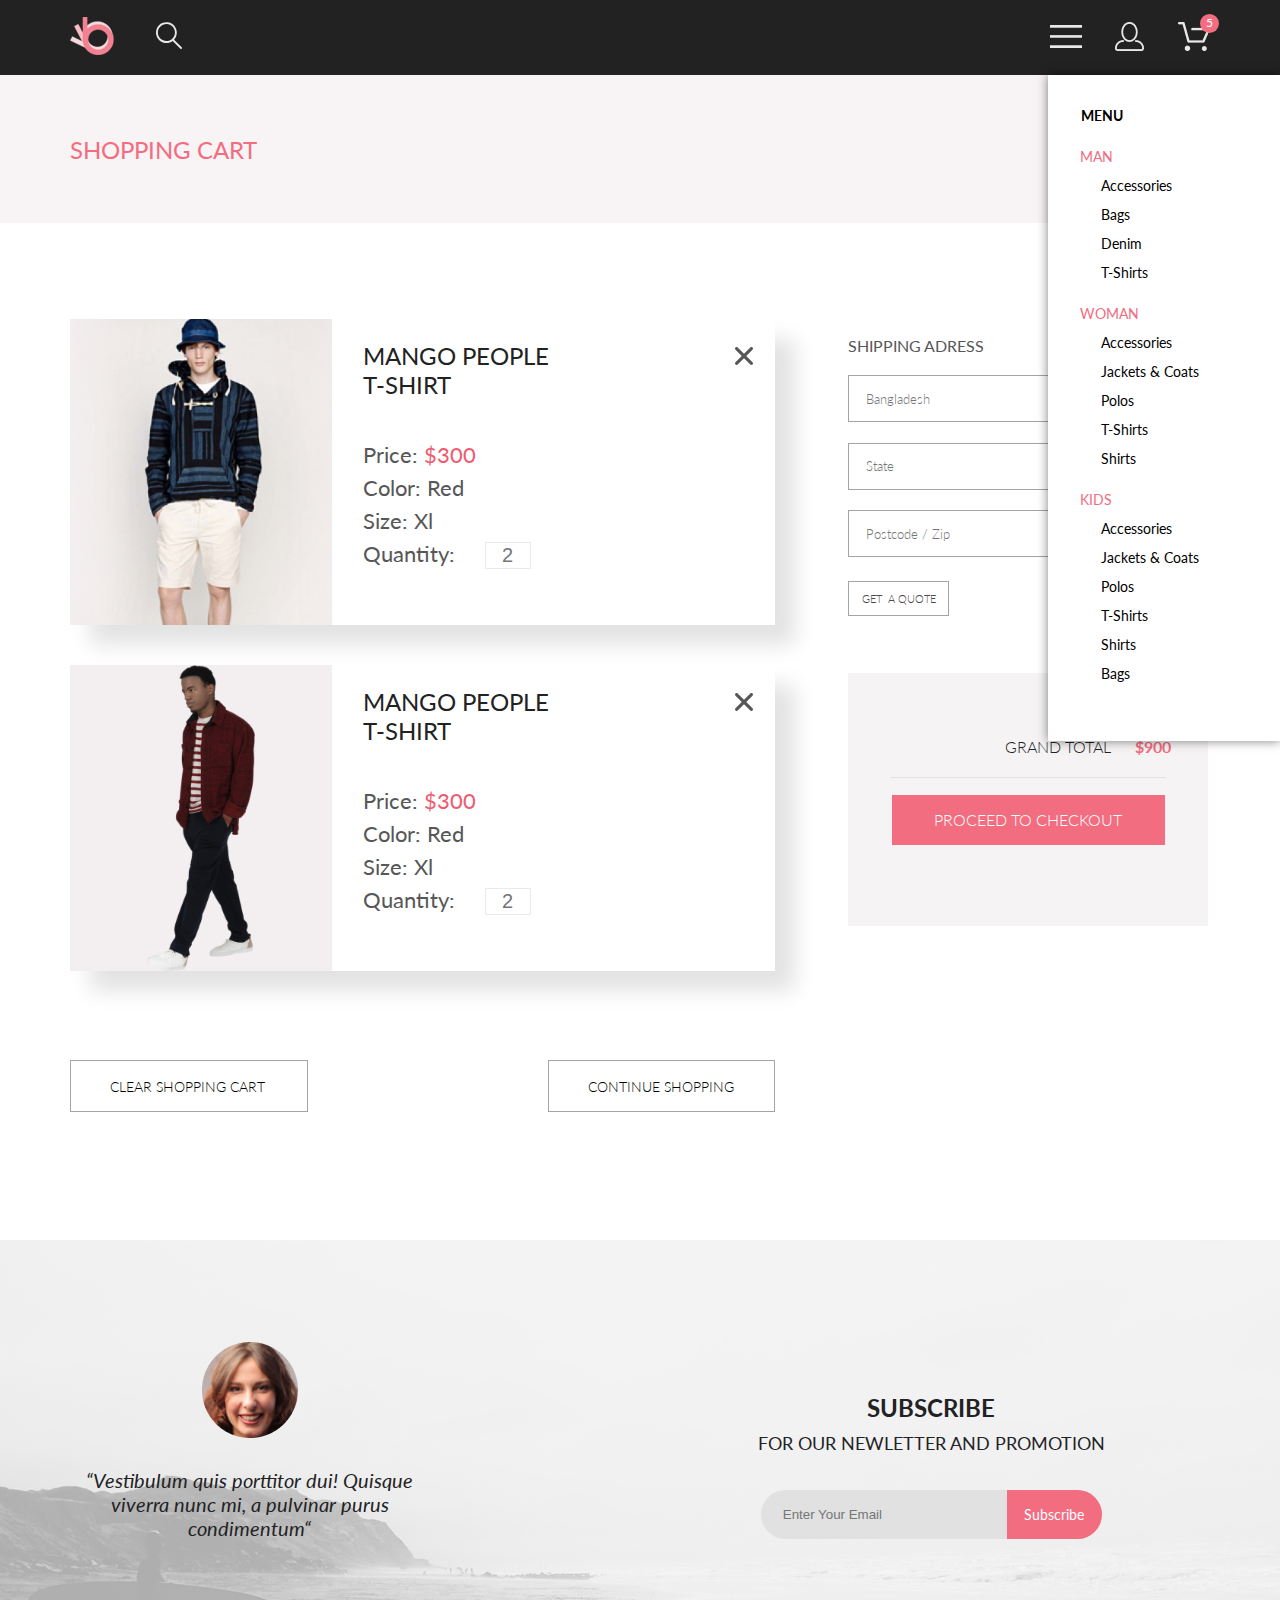
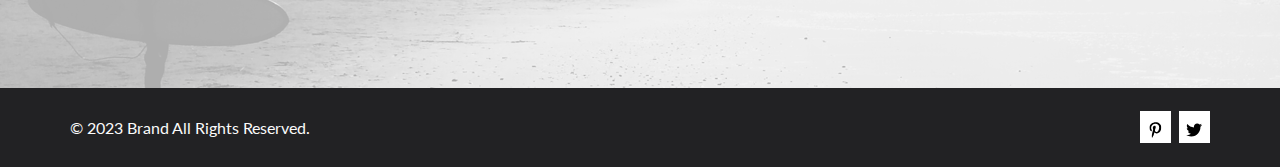
==== commit 5a9287df: "hw_seminar_5" ====
--- a/homework/hw_seminar/cart.html
+++ b/homework/hw_seminar/cart.html
@@ -85,7 +85,7 @@
                                 <span class="cart_products_cards_card_content_info_name_span">Xl</span>
                             </p>
                             <p class="cart_products_cards_card_content_info_name">Quantity:
-                                <input type="number" min="1" placeholder="2" class="cart_products_cards_card_content_info_name_input"></input>
+                                <input type="number" min="1" placeholder="2" class="cart_products_cards_card_content_info_name_input">
                             </p>
                         </div>
                     </div>
@@ -112,7 +112,7 @@
                                 <span class="cart_products_cards_card_content_info_name_span">Xl</span>
                             </p>
                             <p class="cart_products_cards_card_content_info_name">Quantity:
-                                <input type="number" min="1" placeholder="2" class="cart_products_cards_card_content_info_name_input"></input>
+                                <input type="number" min="1" placeholder="2" class="cart_products_cards_card_content_info_name_input">
                             </p>
                         </div>
                     </div>
@@ -126,10 +126,10 @@
         <div class="cart_forms">
             <form action="#" class="cart_forms_adress">
                 SHIPPING ADRESS<br>
-                <input class="cart_forms_adress_input" type="text" name="city" value="" placeholder="Bangladesh" required><br>
-                <input class="cart_forms_adress_input" type="text" name="state" value="" placeholder="State" required><br>
-                <input class="cart_forms_adress_input" type="text" name="postcode" value="" placeholder="Postcode / Zip" required><br>
-                <input class="cart_forms_adress_input_submit" type="submit" name="" value="GET  A QUOTE"><br>
+                <input class="cart_forms_adress_input cart_forms_adress_input_city" type="text" name="city" value="" placeholder="Bangladesh" required><br>
+                <input class="cart_forms_adress_input cart_forms_adress_input_state" type="text" name="state" value="" placeholder="State" required><br>
+                <input class="cart_forms_adress_input cart_forms_adress_input_postcode" type="text" name="postcode" value="" placeholder="Postcode / Zip" required><br>
+                <input class="cart_forms_adress_input_submit" type="submit" value="GET  A QUOTE">
             </form>
             <div class="cart_forms_total">
                 <p class="cart_forms_total_sub">SUB TOTAL<span class="cart_forms_total_sub_span">$900</span></p>
@@ -143,22 +143,22 @@
         <div class="footer_center">
             <img src="img/footer_background.png" alt="" class="footer_center_background footer_center_background_desktop">
             <img src="img/footer_background_2.png" alt="" class="footer_center_background footer_center_background_mobile">
-            <section class="footer_center_content center">
-                <article class="footer_center_block">
+            <div class="footer_center_content center">
+                <div class="footer_center_block">
                     <img src="img/footer_photo.png" alt="" class="footer_centr_photo">
                     <p class="footer_centr_h3">“Vestibulum quis porttitor dui! Quisque
                         <br>viverra nunc mi, a pulvinar purus
-                        <br>condimentum“</p>
-                </article>
-                <article class="footer_center_block_2">
+                        <br>condimentum“</p><br>
+                </div>
+                <div class="footer_center_block_2">
                     <h2 class="footer_center_h2">SUBSCRIBE</h2>
                     <p class="footer_center_p">FOR OUR NEWLETTER AND PROMOTION</p>
                     <div class="email_box">
                         <input type="email" class="email" placeholder="Enter Your Email">
                         <button class="email_button" type="submit">Subscribe</button>
                     </div>
-                </article>
-            </section>
+                </div>
+            </div>
         </div>
         <div class="footer_footer center">
             <div class="footer_footer_text">
--- a/homework/hw_seminar/css/style.css
+++ b/homework/hw_seminar/css/style.css
@@ -22,14 +22,23 @@
   outline: none;
 }
 
-input[type=email],
-input[type=numder] {
-  border: none;
-  outline: none;
-}
-
 input:focus {
   outline: none;
+}
+
+.items_button:hover, .cart_forms_adress_input_submit:hover, .cart_products_continuation_options_right:hover, .cart_products_continuation_options_left:hover {
+  background-color: #F16D7F;
+  border: 1px solid #F16D7F;
+  color: #fff;
+}
+
+.product_card .product_content_filter_menu_p:hover, .filter_block .filter_logo:hover, .filter_block .filter_submenu_a:hover, .filter_block .filter_menu_trending:hover, .filter_block .filter_menu_size:hover, .filter_block .filter_menu_price:hover {
+  color: #F16D7F;
+}
+
+.cart_products_continuation_options, .cart_products_cards_card_content_name, .cart {
+  display: flex;
+  justify-content: space-between;
 }
 
 .nav_info {
@@ -59,10 +68,9 @@
 }
 
 .filter_block {
-  display: grid;
-  grid-template-columns: repeat(3, 1fr);
-  align-items: center;
-  gap: 3rem;
+  display: flex;
+  align-items: center;
+  gap: 20rem;
   height: 8.37rem;
 }
 .filter_block .filter {
@@ -88,10 +96,12 @@
 }
 .filter_block .filter_menu_trending, .filter_block .filter_menu_size, .filter_block .filter_menu_price {
   display: flex;
-  margin-right: 1.75rem;
   align-items: center;
   position: relative;
   height: 2rem;
+}
+.filter_block .filter_menu_trending_m-l, .filter_block .filter_menu_size_m-l, .filter_block .filter_menu_price_m-l {
+  margin-left: 1.75rem;
 }
 .filter_block .filter_menu_vector {
   margin-top: 0.25rem;
@@ -221,6 +231,342 @@
   color: #EF5B70;
 }
 
+@media (min-width: 768px) and (max-width: 1024px) {
+  .nav_info_h5 {
+    padding-right: 1rem;
+  }
+  .filter_block {
+    display: flex;
+    padding-top: 1.5rem;
+    justify-content: space-between;
+    margin-right: 1rem;
+  }
+  .filter {
+    margin-left: 1rem;
+    margin-right: 1rem;
+  }
+  .block_mobile_none {
+    display: none;
+  }
+}
+.cart_products_continuation_options, .cart_products_cards_card_content_name, .cart {
+  display: flex;
+  justify-content: space-between;
+}
+
+.items_button:hover, .cart_forms_adress_input_submit:hover, .cart_products_continuation_options_right:hover, .cart_products_continuation_options_left:hover {
+  background-color: #F16D7F;
+  border: 1px solid #F16D7F;
+  color: #fff;
+}
+
+.cart_products {
+  margin-top: 6rem;
+  margin-bottom: 8rem;
+}
+.cart_products_cards {
+  margin-bottom: 4, 5rem;
+}
+.cart_products_cards_card {
+  display: flex;
+  height: 19.125rem;
+  box-shadow: 20px 20px 20px #e3e3e3;
+  margin-bottom: 2.5rem;
+}
+.cart_products_cards_card_img {
+  width: 16.375rem;
+  height: 100%;
+  background-color: #F3EEEF;
+  display: flex;
+  align-items: center;
+  justify-content: center;
+}
+.cart_products_cards_card_img_i {
+  max-height: 100%;
+}
+.cart_products_cards_card_content {
+  padding: 1.37rem 1.37rem 0 1.94rem;
+  width: 24.375rem;
+}
+.cart_products_cards_card_content_name_h2 {
+  color: #222;
+  font-family: Lato;
+  font-size: 1.5rem;
+  font-weight: 400;
+}
+.cart_products_cards_card_content_name_vector {
+  margin-top: 0.4rem;
+}
+.cart_products_cards_card_content_name_vector:hover path {
+  fill: #F16D7F;
+}
+.cart_products_cards_card_content_info {
+  margin-top: 2.62rem;
+  color: #575757;
+  font-family: Lato;
+  font-size: 1.375rem;
+  font-weight: 400;
+}
+.cart_products_cards_card_content_info_name {
+  margin-bottom: 0.38rem;
+}
+.cart_products_cards_card_content_info_name_input {
+  color: #6F6E6E;
+  width: 1.75rem;
+  height: 1.55931rem;
+  margin-left: 1.5rem;
+  font-size: 1.25rem;
+  padding-left: 1rem;
+  border: 1px solid #EAEAEA;
+}
+.cart_products_cards_card_content_info_name_span_price {
+  color: #EF5B70;
+}
+.cart_products_continuation_options {
+  margin-top: 5.56rem;
+}
+.cart_products_continuation_options_left, .cart_products_continuation_options_right {
+  color: #000;
+  font-family: Lato;
+  font-size: 0.875rem;
+  font-weight: 300;
+  padding-top: 1.06rem;
+  padding-left: 2.44rem;
+  padding-bottom: 1rem;
+  border: #A4A4A4 1px solid;
+}
+.cart_products_continuation_options_left {
+  padding-right: 2.65rem;
+  transition: 0.3s;
+}
+.cart_products_continuation_options_right {
+  padding-right: 2.5rem;
+  transition: 0.3s;
+}
+.cart_forms {
+  margin-top: 7.06rem;
+}
+.cart_forms_adress {
+  font-size: 1rem;
+  margin-bottom: 3.56rem;
+}
+.cart_forms_adress_input {
+  width: 21.45rem;
+  height: 2.8125rem;
+  font-size: 0.8125rem;
+  margin-top: 1.28rem;
+  padding-left: 1.05rem;
+  border: 1px solid #A4A4A4;
+  color: #222;
+  font-family: Lato;
+  font-weight: 300;
+}
+.cart_forms_adress_input_submit {
+  margin-top: 1.47rem;
+  font-size: 0.6875rem;
+  background-color: #fff;
+  color: #4A4A4A;
+  font-family: Lato;
+  font-weight: 300;
+  width: 6.338rem;
+  height: 2.1875rem;
+  border: 1px solid #A4A4A4;
+  transition: 0.3s;
+}
+.cart_forms_total {
+  width: 22.5rem;
+  height: 13.375rem;
+  background-color: #F5F3F3;
+  padding-top: 2.44rem;
+  text-align: center;
+}
+.cart_forms_total_sub {
+  text-align: right;
+  color: #4A4A4A;
+  font-family: Lato;
+  font-size: 0.6875rem;
+  font-weight: 400;
+  margin-right: 2.12rem;
+}
+.cart_forms_total_sub_span {
+  margin-left: 1.5rem;
+}
+.cart_forms_total_grand {
+  text-align: right;
+  margin-top: 0.75rem;
+  margin-right: 2.31rem;
+  color: #222;
+  font-family: Lato;
+  font-size: 1rem;
+  font-weight: 300;
+}
+.cart_forms_total_grand_span {
+  margin-left: 1.5rem;
+  color: #F16D7F;
+  font-family: Lato;
+  font-size: 1rem;
+  font-weight: 700;
+}
+.cart_forms_total_vector_line {
+  margin-left: 2.69rem;
+  margin-top: 1.31rem;
+  margin-bottom: 1.06rem;
+  width: 17.1875rem;
+  height: 0.0625rem;
+  background-color: #E2E2E2;
+}
+.cart_forms_total_button {
+  width: 17.0625rem;
+  height: 3.125rem;
+  background-color: #F16D7F;
+  color: #FFF;
+  font-family: Lato;
+  font-size: 1rem;
+  font-weight: 300;
+  margin-bottom: 2.62rem;
+  transition: 0.3s;
+}
+.cart_forms_total_button:hover {
+  background-color: #fff;
+  color: #F16D7F;
+}
+
+@media (min-width: 768px) and (max-width: 1024px) {
+  .nav_info_h3,
+  .cart {
+    margin-left: 1rem;
+    margin-right: 1.13rem;
+    flex-direction: column;
+  }
+  .cart_products {
+    margin-top: 3.69rem;
+    margin-bottom: 0;
+    display: block;
+  }
+  .cart_products_continuation_options {
+    display: flex;
+    justify-content: center;
+    gap: 3rem;
+  }
+  .cart_forms {
+    display: flex;
+    justify-content: space-between;
+    margin-top: 4rem;
+  }
+  .cart_forms_total {
+    margin-top: 2.44rem;
+    height: 10.935rem;
+  }
+  .cart_forms_total_button {
+    margin-bottom: 0;
+  }
+}
+.registration_forms_name_first, .registration_forms_name_last, .registration_forms_email, .registration_forms_password {
+  width: 21.42rem;
+  height: 2.8125rem;
+  color: #B1B1B1;
+  border: 1px solid #B1B1B1;
+  padding-left: 1.08rem;
+  margin-top: 1.28rem;
+}
+
+.registration {
+  padding-top: 4rem;
+  padding-bottom: 6rem;
+  display: flex;
+  gap: 8.03rem;
+}
+.registration_forms {
+  width: 22.5rem;
+}
+.registration_forms_name {
+  color: #222;
+  font-family: Lato;
+  font-size: 1rem;
+  font-weight: 300;
+}
+.registration_forms_gender {
+  margin-top: 1.97rem;
+}
+.registration_forms_gender_male, .registration_forms_gender_female {
+  color: #000;
+  font-family: Lato;
+  font-size: 0.6875rem;
+  font-weight: 300;
+  margin-left: 0.62rem;
+  margin-right: 1.25rem;
+}
+.registration_forms_details {
+  color: #222;
+  font-family: Lato;
+  font-size: 1rem;
+  font-weight: 300;
+  margin-top: 2.06rem;
+}
+.registration_forms_info {
+  margin-top: 0.94rem;
+  color: #B1B1B1;
+  font-family: Lato;
+  font-size: 0.8125rem;
+  font-weight: 300;
+}
+.registration_forms_button {
+  margin-top: 2.44rem;
+  width: 10.4375rem;
+  height: 3.125rem;
+  background-color: #F16D7F;
+  position: relative;
+  display: flex;
+  align-items: center;
+  justify-content: space-between;
+  padding-left: 1.81rem;
+  padding-right: 1.26rem;
+  color: #FFF;
+  font-family: Lato;
+  font-size: 0.875rem;
+  font-style: normal;
+  font-weight: 400;
+  border: none;
+  transition: 0.3s;
+}
+.registration_forms_button:hover {
+  color: #F16D7F;
+  border: 1px solid #F16D7F;
+  background-color: #FFF;
+}
+.registration_content {
+  color: #000;
+  font-family: Lato;
+  font-size: 1.5rem;
+  font-weight: 300;
+}
+.registration_content_header {
+  margin-bottom: 1.37rem;
+}
+.registration_content_offer {
+  margin-bottom: 1.31rem;
+}
+.registration_content_ul_li {
+  margin-bottom: 1rem;
+}
+.registration_content_ul_li_img {
+  margin-right: 1.44rem;
+}
+
+@media (min-width: 768px) and (max-width: 1024px) {
+  .registration {
+    gap: 0;
+  }
+  .nav_info_h3,
+  .registration_forms {
+    margin-left: 1rem;
+    margin-right: 1.38rem;
+  }
+  .registration_content {
+    font-size: 1rem;
+    margin-right: 1rem;
+  }
+}
 .product_card {
   margin-bottom: 8.06rem;
 }
@@ -376,197 +722,14 @@
   margin-bottom: 8rem;
 }
 
-.cart_products_continuation_options, .cart_products_cards_card_content_name, .cart {
-  display: flex;
-  justify-content: space-between;
-}
-
-.items_button:hover, .cart_forms_adress_input_submit:hover, .cart_products_continuation_options_right:hover, .cart_products_continuation_options_left:hover {
-  background-color: #F16D7F;
-  border: 1px solid #F16D7F;
-  color: #fff;
-}
-
-.cart_products {
-  margin-top: 6rem;
-  margin-bottom: 8rem;
-}
-.cart_products_cards {
-  margin-bottom: 4, 5rem;
-}
-.cart_products_cards_card {
-  display: flex;
-  height: 19.125rem;
-  box-shadow: 20px 20px 20px #e3e3e3;
-  margin-bottom: 2.5rem;
-}
-.cart_products_cards_card_img {
-  width: 16.375rem;
-  height: 100%;
-  background-color: #F3EEEF;
-  display: flex;
-  align-items: center;
-  justify-content: center;
-}
-.cart_products_cards_card_img_i {
-  max-height: 100%;
-}
-.cart_products_cards_card_content {
-  padding: 1.37rem 1.37rem 0 1.94rem;
-  width: 24.375rem;
-}
-.cart_products_cards_card_content_name_h2 {
-  color: #222;
-  font-family: Lato;
-  font-size: 1.5rem;
-  font-weight: 400;
-}
-.cart_products_cards_card_content_name_vector {
-  margin-top: 0.4rem;
-}
-.cart_products_cards_card_content_name_vector:hover path {
-  fill: #F16D7F;
-}
-.cart_products_cards_card_content_info {
-  margin-top: 2.62rem;
-  color: #575757;
-  font-family: Lato;
-  font-size: 1.375rem;
-  font-weight: 400;
-}
-.cart_products_cards_card_content_info_name {
-  margin-bottom: 0.38rem;
-}
-.cart_products_cards_card_content_info_name_input {
-  color: #6F6E6E;
-  width: 1.75rem;
-  height: 1.55931rem;
-  margin-left: 1.5rem;
-  font-size: 1.25rem;
-  padding-left: 1rem;
-  border: 1px solid #EAEAEA;
-}
-.cart_products_cards_card_content_info_name_span_price {
-  color: #EF5B70;
-}
-.cart_products_continuation_options {
-  margin-top: 5.56rem;
-}
-.cart_products_continuation_options_left, .cart_products_continuation_options_right {
-  color: #000;
-  font-family: Lato;
-  font-size: 0.875rem;
-  font-weight: 300;
-  padding-top: 1.06rem;
-  padding-left: 2.44rem;
-  padding-bottom: 1rem;
-  border: #A4A4A4 1px solid;
-}
-.cart_products_continuation_options_left {
-  padding-right: 2.65rem;
-  transition: 0.3s;
-}
-.cart_products_continuation_options_right {
-  padding-right: 2.5rem;
-  transition: 0.3s;
-}
-.cart_forms {
-  margin-top: 7.06rem;
-}
-.cart_forms_adress {
-  font-size: 1rem;
-  margin-bottom: 3.56rem;
-}
-.cart_forms_adress_input {
-  width: 21.45rem;
-  height: 2.8125rem;
-  font-size: 0.8125rem;
-  margin-top: 1.28rem;
-  padding-left: 1.05rem;
-  border: 1px solid #A4A4A4;
-  color: #222;
-  font-family: Lato;
-  font-weight: 300;
-}
-.cart_forms_adress_input_submit {
-  margin-top: 1.47rem;
-  font-size: 0.6875rem;
-  background-color: #fff;
-  color: #4A4A4A;
-  font-family: Lato;
-  font-weight: 300;
-  width: 6.338rem;
-  height: 2.1875rem;
-  border: 1px solid #A4A4A4;
-  transition: 0.3s;
-}
-.cart_forms_total {
-  width: 22.5rem;
-  background-color: #F5F3F3;
-  padding-top: 2.44rem;
-  text-align: center;
-}
-.cart_forms_total_sub {
-  text-align: right;
-  color: #4A4A4A;
-  font-family: Lato;
-  font-size: 0.6875rem;
-  font-weight: 400;
-  margin-right: 2.12rem;
-}
-.cart_forms_total_sub_span {
-  margin-left: 1.5rem;
-}
-.cart_forms_total_grand {
-  text-align: right;
-  margin-top: 0.75rem;
-  margin-right: 2.31rem;
-  color: #222;
-  font-family: Lato;
-  font-size: 1rem;
-  font-weight: 300;
-}
-.cart_forms_total_grand_span {
-  margin-left: 1.5rem;
-  color: #F16D7F;
-  font-family: Lato;
-  font-size: 1rem;
-  font-weight: 700;
-}
-.cart_forms_total_vector_line {
-  margin-left: 2.69rem;
-  margin-top: 1.31rem;
-  margin-bottom: 1.06rem;
-  width: 17.1875rem;
-  height: 0.0625rem;
-  background-color: #E2E2E2;
-}
-.cart_forms_total_button {
-  width: 17.0625rem;
-  height: 3.125rem;
-  background-color: #F16D7F;
-  color: #FFF;
-  font-family: Lato;
-  font-size: 1rem;
-  font-weight: 300;
-  margin-bottom: 2.62rem;
-  transition: 0.3s;
-}
-.cart_forms_total_button:hover {
-  background-color: #fff;
-  color: #F16D7F;
-}
-
-.items_button:hover, .cart_products_continuation_options_left:hover, .cart_products_continuation_options_right:hover, .cart_forms_adress_input_submit:hover {
-  background-color: #F16D7F;
-  border: 1px solid #F16D7F;
-  color: #fff;
-}
-
-.filter_block .filter_logo:hover, .filter_block .filter_submenu_a:hover, .filter_block .filter_menu_trending:hover, .filter_block .filter_menu_size:hover, .filter_block .filter_menu_price:hover, .product_card .product_content_filter_menu_p:hover {
-  color: #F16D7F;
-}
-
+@media (min-width: 768px) and (max-width: 1024px) {
+  .product_content_center {
+    display: flex;
+  }
+  .block_mobile_none {
+    display: none;
+  }
+}
 body {
   font-family: "Lato", sans-serif;
   color: #575757;
@@ -1055,6 +1218,8 @@
 }
 
 .email {
+  border: none;
+  outline: none;
   background-color: #E1E1E1;
   width: 14rem;
   height: 3.0625rem;
@@ -1176,9 +1341,9 @@
   .footer_center_content {
     display: flex;
     flex-direction: column;
-    justify-content: center;
+    padding-top: 4rem;
     margin-right: 0;
-    gap: 0;
+    gap: 2rem;
     width: 100%;
   }
   .footer_center {
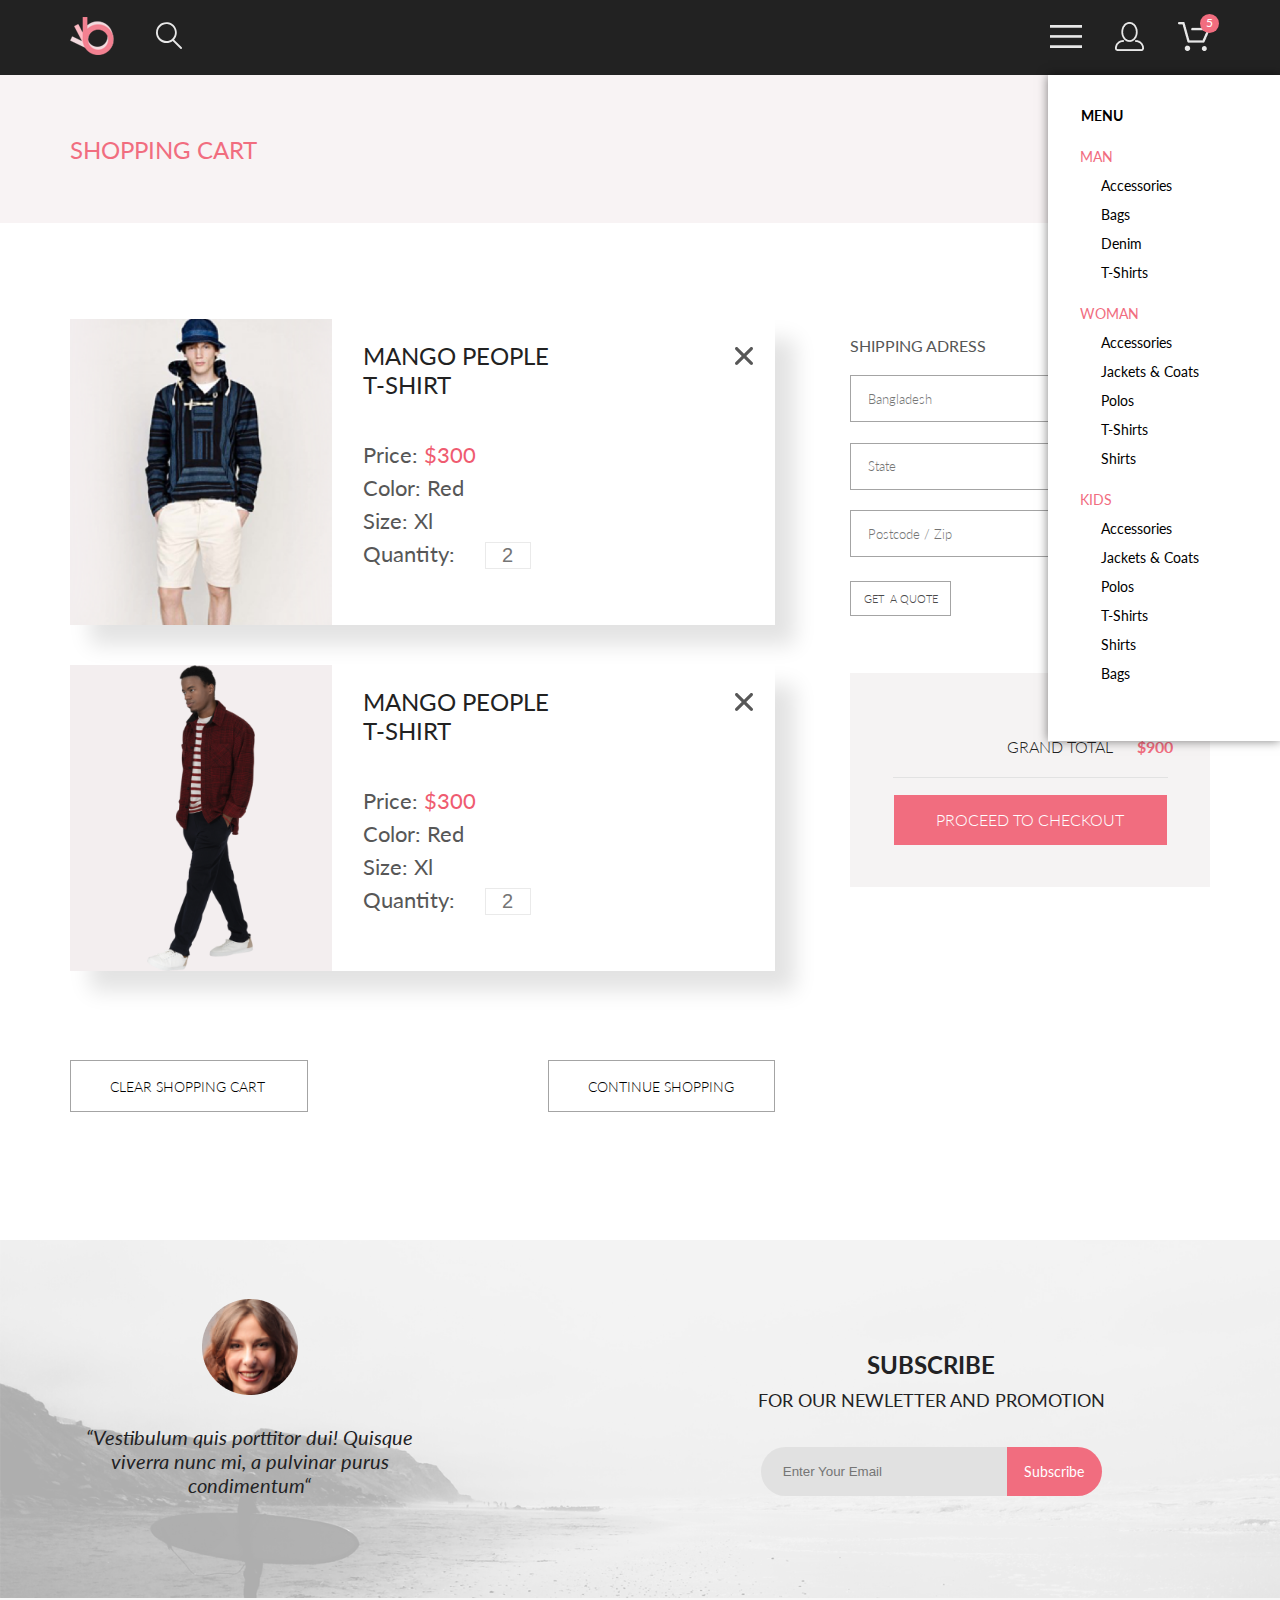
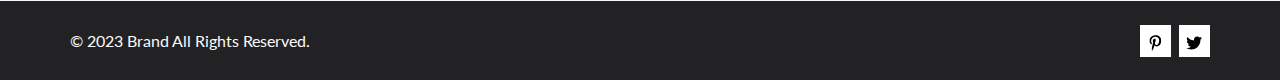
==== commit 6ce481d3: "hw_seminar_6" ====
--- a/homework/hw_seminar/cart.html
+++ b/homework/hw_seminar/cart.html
@@ -119,8 +119,8 @@
                 </div>
             </div>
             <div class="cart_products_continuation_options">
-                <button class="cart_products_continuation_options_left">CLEAR SHOPPING CART</button>
-                <button class="cart_products_continuation_options_right">CONTINUE SHOPPING</button>
+                <button class="cart_products_continuation_options_left text_transform_lowercase"><span class="text_transform_capitalize">C</span>LEAR SHOPPING CART</button>
+                <button class="cart_products_continuation_options_right text_transform_lowercase"><span class="text_transform_capitalize">C</span>ONTINUE SHOPPING</button>
             </div>
         </div>
         <div class="cart_forms">
@@ -129,7 +129,7 @@
                 <input class="cart_forms_adress_input cart_forms_adress_input_city" type="text" name="city" value="" placeholder="Bangladesh" required><br>
                 <input class="cart_forms_adress_input cart_forms_adress_input_state" type="text" name="state" value="" placeholder="State" required><br>
                 <input class="cart_forms_adress_input cart_forms_adress_input_postcode" type="text" name="postcode" value="" placeholder="Postcode / Zip" required><br>
-                <input class="cart_forms_adress_input_submit" type="submit" value="GET  A QUOTE">
+                <input class="cart_forms_adress_input_submit" type="submit" value="Get  a quote">
             </form>
             <div class="cart_forms_total">
                 <p class="cart_forms_total_sub">SUB TOTAL<span class="cart_forms_total_sub_span">$900</span></p>
--- a/homework/hw_seminar/css/style.css
+++ b/homework/hw_seminar/css/style.css
@@ -26,7 +26,7 @@
   outline: none;
 }
 
-.items_button:hover, .cart_forms_adress_input_submit:hover, .cart_products_continuation_options_right:hover, .cart_products_continuation_options_left:hover {
+.cart_forms_adress_input_submit:hover, .cart_products_continuation_options_right:hover, .cart_products_continuation_options_left:hover, .items_button:hover {
   background-color: #F16D7F;
   border: 1px solid #F16D7F;
   color: #fff;
@@ -41,6 +41,560 @@
   justify-content: space-between;
 }
 
+body {
+  font-family: "Lato", sans-serif;
+  color: #575757;
+  font-style: normal;
+  line-height: normal;
+}
+
+img {
+  overflow: clip;
+  max-width: 100%;
+}
+
+.center {
+  padding-left: calc(50% - 570px);
+  padding-right: calc(50% - 570px);
+}
+
+.header {
+  display: flex;
+  background-color: #222222;
+  justify-content: space-between;
+  min-height: 4.6875rem;
+  flex-direction: row;
+  flex-wrap: wrap;
+  align-items: center;
+}
+
+.logo {
+  display: flex;
+  align-items: center;
+  gap: 2.56rem;
+}
+
+.logo_img,
+.search_img {
+  /* width: 2.75rem;
+  height: 2.375rem;
+  margin-right: 2.56rem; */
+  max-width: 100%;
+}
+
+.header_bar {
+  display: flex;
+  align-items: center;
+  gap: 2.1rem;
+}
+
+.cart {
+  position: relative;
+}
+
+.circle_quantity {
+  position: absolute;
+  top: -0.5rem;
+  left: 1.38rem;
+  width: 1.19rem;
+  height: 1.19rem;
+  border-radius: 50%;
+  background-color: #F16D7F;
+}
+
+.quantity {
+  font-family: Lato;
+  margin-top: 0.1rem;
+  color: #FFF;
+  font-size: 0.75rem;
+  font-weight: 400;
+  text-align: center;
+}
+
+.header_bar_menu {
+  color: #E8E8E8;
+}
+
+.nav {
+  position: absolute;
+  right: 0;
+  z-index: -1;
+  transition: 0.9s;
+  opacity: 0;
+  box-shadow: 0 0 10px rgba(0, 0, 0, 0.5);
+  background: white;
+  width: 14.5rem;
+  height: 39.625rem;
+  padding-bottom: 2rem;
+}
+
+.header:hover + .nav,
+.nav:hover {
+  opacity: 1;
+  z-index: 100;
+}
+
+.nav_menu {
+  color: #000;
+  font-family: Lato;
+  font-size: 0.875rem;
+  font-weight: 700;
+  margin-top: 2rem;
+  margin-left: 2.08rem;
+}
+
+.nav_categories {
+  color: #F16D7F;
+  font-family: Lato;
+  font-size: 0.875rem;
+  font-weight: 400;
+  margin-top: 1.5rem;
+  margin-left: 2rem;
+}
+
+.nav_content {
+  color: #6F6E6E;
+  font-family: Lato;
+  font-size: 0.875rem;
+  font-weight: 400;
+  margin-top: 0.75rem;
+  margin-left: 1.34rem;
+}
+
+.promo {
+  z-index: 2;
+  display: flex;
+  background-color: #F1E4E6;
+  padding-right: calc(50% - 800px);
+  padding-left: calc(50% - 800px);
+}
+
+.promo_img {
+  width: 50%;
+}
+
+.promo_img img {
+  height: 100%;
+}
+
+.promo_content {
+  padding-left: 3.98rem;
+  padding-top: 17%;
+}
+
+.promo_text {
+  border-left: 12px solid #F16D7F;
+  /* margin-top: 65%; */
+}
+
+.promo_h1 {
+  color: #222;
+  font-family: Lato;
+  font-size: 3rem;
+  font-weight: 900;
+  /* border-left: 16px #F16D7F solid; */
+  padding-left: 1rem;
+}
+
+.promo_h2 {
+  color: #222;
+  font-family: Lato;
+  font-size: 2rem;
+  font-weight: 700;
+  /* border-left: 16px #F16D7F solid; */
+  padding-left: 1rem;
+}
+
+.promo_fashion {
+  color: #F16D7F;
+  font-family: Lato;
+  font-size: 2rem;
+  font-weight: 700;
+}
+
+.categories {
+  display: grid;
+  grid-template-columns: repeat(3, 1fr);
+  gap: 1.88rem;
+  padding-top: 64px;
+  padding-bottom: 6rem;
+  justify-items: center;
+}
+
+.cotegories_block {
+  max-width: 100vw;
+  position: relative;
+}
+
+.cotegories_img {
+  height: 100%;
+}
+
+.categories_content {
+  display: flex;
+  flex-direction: column;
+  align-items: center;
+  position: absolute;
+  left: 0;
+  top: 0;
+  width: 100%;
+  height: 100%;
+  justify-content: center;
+  background-color: rgba(33, 22, 22, 0.7);
+}
+
+.categories_big_img {
+  /* min-height: 180px; */
+  grid-column: 1/4;
+  position: relative;
+}
+
+.cotegories_img_mobile {
+  display: none;
+}
+
+.categories_content_p {
+  color: #FFF;
+  text-align: center;
+  font-family: Lato;
+  font-size: 1rem;
+  font-weight: 400;
+}
+
+.categories_content_h3 {
+  color: #F16D7F;
+  font-family: Lato;
+  font-size: 1.5rem;
+  font-weight: 700;
+}
+
+.items_name_h2 {
+  color: #222;
+  font-family: Lato;
+  font-size: 1.875rem;
+  font-weight: 400;
+  text-align: center;
+}
+
+.items_name_p {
+  color: #9F9F9F;
+  font-family: Lato;
+  font-size: 0.875rem;
+  font-weight: 400;
+  margin-top: 0, 38rem;
+  margin-bottom: 3rem;
+  text-align: center;
+}
+
+.items_block {
+  display: grid;
+  grid-template-columns: repeat(3, 1fr);
+  gap: 1.8rem;
+  justify-items: center;
+}
+
+.items_img {
+  height: 100%;
+}
+
+.items_img_2 {
+  padding-top: 0.58rem;
+  padding-bottom: 0.69rem;
+}
+
+.items_content {
+  padding: 1.5rem 1rem;
+  background-color: #F8F8F8;
+}
+
+.items_h3 {
+  color: #000;
+  font-family: Lato;
+  font-size: 0.8125rem;
+  font-weight: 400;
+  margin-bottom: 0.97rem;
+}
+
+.items_text {
+  color: #9F9F9F;
+  font-family: Lato;
+  font-size: 0.875rem;
+  font-weight: 300;
+  margin-bottom: 1.12rem;
+}
+
+.items_price {
+  color: #F16D7F;
+  font-family: Lato;
+  font-size: 1rem;
+  font-weight: 400;
+}
+
+.add {
+  position: relative;
+  background-color: #F7E4E2;
+  display: flex;
+  align-items: center;
+  justify-content: center;
+}
+
+.add_to_cart {
+  display: none;
+}
+
+.add_to_cart {
+  position: absolute;
+  top: 0;
+  left: 0;
+  width: 100%;
+  height: 100%;
+  background-color: rgba(58, 56, 56, 0.86);
+  display: flex;
+  z-index: -1;
+  align-items: center;
+  justify-content: space-evenly;
+  transition: 0.2s;
+}
+
+.block_it:hover .add_to_cart {
+  z-index: 2;
+}
+
+.add_to_cart_div {
+  display: flex;
+  align-items: center;
+  justify-content: space-evenly;
+  width: 8.6875rem;
+  height: 2.75rem;
+  border: #FFFFFF 0.06rem solid;
+}
+
+.add_to_cart_img {
+  width: 1.62531rem;
+  height: 1.49838rem;
+}
+
+.add_to_cart_p {
+  color: #FFF;
+  font-family: Lato;
+  font-size: 0.875rem;
+  font-weight: 400;
+}
+
+.items_button {
+  color: #F26376;
+  font-family: Lato;
+  font-size: 1rem;
+  font-weight: 400;
+  padding: 0.94rem 2.44rem 0.87rem 2.44rem;
+  margin-top: 3rem;
+  border: #F26376 0.06rem solid;
+  display: block;
+  margin-left: auto;
+  margin-right: auto;
+  margin-bottom: 3.75rem;
+  transition: 0.3s;
+}
+.footer_top {
+  background-color: #222224;
+  display: grid;
+  grid-template-columns: repeat(3, 1fr);
+  /* width: 100%; */
+  padding-top: 6.44rem;
+  padding-bottom: 6.5rem;
+  gap: 1.88rem;
+}
+.footer_top_block_a {
+  display: grid;
+  justify-items: center;
+  /* width: 22.5rem; */
+  /* text-align: center; */
+}
+.footer_top_block_img_1 {
+  width: 2.81181rem;
+  height: 1.99594rem;
+  color: #F16D7F;
+  margin-bottom: 1.75rem;
+}
+.footer_top_block_img_2 {
+  width: 2.49913rem;
+  height: 2.49525rem;
+  color: #F16D7F;
+  margin-bottom: 1.19rem;
+}
+.footer_top_block_img_3 {
+  width: 2.93894rem;
+  height: 2.18294rem;
+  color: #F16D7F;
+  margin-bottom: 1.57rem;
+}
+.footer_top_block_h3 {
+  color: #FBFBFB;
+  font-family: Lato;
+  font-size: 1.2475rem;
+  font-weight: 400;
+  margin-bottom: 1rem;
+}
+.footer_top_block_p {
+  color: #FBFBFB;
+  text-align: center;
+  font-family: Lato;
+  font-size: 0.87325rem;
+  font-weight: 300;
+}
+
+.footer_center {
+  position: relative;
+  text-align: center;
+  width: 100vw;
+}
+
+.footer_center_background {
+  width: 100%;
+  height: 100%;
+  -o-object-fit: cover;
+     object-fit: cover;
+}
+
+.footer_center_background_mobile {
+  display: none;
+}
+
+.footer_center_content {
+  position: absolute;
+  top: 0;
+  background: rgba(244, 244, 244, 0.7);
+  /* width: 100%; */
+  height: 100%;
+  display: flex;
+  align-items: center;
+  margin-right: 20.45rem;
+  gap: 13.95rem;
+  /* padding-bottom: 5rem; */
+}
+
+.footer_center_block,
+.footer_center_block_2 {
+  display: grid;
+  justify-items: center;
+}
+
+.footer_centr_photo {
+  width: 6rem;
+  height: 6rem;
+  margin-bottom: 1.87rem;
+}
+
+.footer_centr_h3 {
+  color: #222224;
+  font-family: Lato;
+  font-size: 1.25rem;
+  font-style: italic;
+  font-weight: 400;
+  width: 22.46556rem;
+  height: 6.1875rem;
+}
+
+.footer_center_block_2 {
+  width: 34.8125rem;
+}
+
+.footer_center_h2 {
+  color: #222224;
+  text-align: center;
+  font-family: Lato;
+  font-size: 1.5rem;
+  font-weight: 700;
+  line-height: 167.2%; /* 2.508rem */
+}
+
+.footer_center_p {
+  color: #222224;
+  font-family: Lato;
+  font-size: 1.125rem;
+  font-weight: 400;
+  line-height: 167.2%;
+  margin-bottom: 2rem;
+}
+
+.email_box {
+  display: inline-flex;
+}
+
+.email {
+  border: none;
+  outline: none;
+  background-color: #E1E1E1;
+  width: 14rem;
+  height: 3.0625rem;
+  border-color: #E1E1E1;
+  border-radius: 25px 0 0 25px;
+  padding-left: 1.38rem;
+}
+
+.email_button {
+  background-color: #F16D7F;
+  border-color: #F16D7F;
+  /* width: 6.25rem; */
+  padding-left: 1.088rem;
+  padding-right: 1.088rem;
+  height: 3.0625rem;
+  border-radius: 0 25px 25px 0;
+  color: #FFF;
+  text-align: center;
+  font-family: Lato;
+  font-size: 0.875rem;
+  font-weight: 400;
+}
+
+.footer_footer {
+  display: flex;
+  /* width: 100vw; */
+  height: 4.9375rem;
+  background-color: #222224;
+  align-items: center;
+  justify-content: space-between;
+}
+.footer_footer_text {
+  color: #FBFBFB;
+  font-family: Lato;
+  font-size: 1rem;
+  font-style: normal;
+  font-weight: 400;
+  line-height: normal;
+  width: 20.75rem;
+  /* margin-right: 40.94rem; */
+}
+.footer_footer_brands {
+  display: inline-flex;
+  gap: 0.46rem;
+}
+
+.brands_box {
+  width: 1.96569rem;
+  height: 2rem;
+  background-color: #FFF;
+  display: grid;
+  align-items: center;
+  justify-items: center;
+}
+
+.brands_box:hover {
+  background-color: #F16D7F;
+}
+
+.brands_box:hover .footer_footer_brands_img path {
+  fill: #FFF;
+}
+
+.footer_footer_brands_img {
+  margin-top: 0.5rem;
+}
+
+.banned_brands {
+  display: none;
+}
+
 .nav_info {
   height: 9.25rem;
   background-color: #F8F3F4;
@@ -68,24 +622,44 @@
 }
 
 .filter_block {
-  display: flex;
-  align-items: center;
-  gap: 20rem;
-  height: 8.37rem;
+  position: relative;
+  display: grid;
+  grid-template-columns: repeat(3, 1fr);
+  justify-items: start;
+  gap: 1.8rem;
+  margin-bottom: 4rem;
+  margin-top: 3.19rem;
 }
 .filter_block .filter {
+  position: absolute;
+  z-index: 10;
+  left: 0rem;
+  top: 0;
+  background-color: #fff;
+  width: 22.5rem;
+  padding-left: 1rem;
+  padding-top: 0.5rem;
+}
+.filter_block .filter:hover {
+  box-shadow: 0 0 15px rgba(0, 0, 0, 0.1);
+  color: #EF5B70;
+  fill: #EF5B70;
+}
+.filter_block .filter_logo {
+  display: flex;
   position: relative;
-}
-.filter_block .filter_submenu_logo, .filter_block .filter_logo {
-  display: flex;
-  position: relative;
-  align-items: center;
+  align-items: center;
+  margin-bottom: 1.13rem;
+}
+.filter_block .filter:hover .filter_block .filter_svg path {
+  color: #EF5B70;
+  fill: #EF5B70;
 }
 .filter_block .filter_text, .filter_block .filter_text_submenu {
   margin-right: 0.69rem;
 }
 .filter_block .filter_menu {
-  grid-column: 2/4;
+  grid-column: 2/3;
 }
 .filter_block .filter_menu {
   color: #6F6E6E;
@@ -93,6 +667,7 @@
   font-size: 0.875rem;
   font-weight: 400;
   display: flex;
+  z-index: 30;
 }
 .filter_block .filter_menu_trending, .filter_block .filter_menu_size, .filter_block .filter_menu_price {
   display: flex;
@@ -108,6 +683,7 @@
 }
 .filter_block .filter_menu_p {
   margin-right: 0.62rem;
+  white-space: nowrap;
 }
 .filter_block .filter_menu_size_submenu {
   position: absolute;
@@ -139,24 +715,6 @@
   font-weight: 400;
   margin-left: 0.56rem;
 }
-.filter_block .filter_submenu {
-  position: absolute;
-  top: -0.81rem;
-  width: 21.5rem;
-  transition: 0.2s;
-  opacity: 0;
-  z-index: -1;
-  overflow: hidden;
-  background-color: #FFFFFF;
-  padding-left: 1rem;
-  padding-top: 0.81rem;
-  box-shadow: 0 0 15px rgba(0, 0, 0, 0.1);
-}
-.filter_block .filter_submenu_logo, .filter_block .filter_text_svg_submenu path {
-  color: #EF5B70;
-  fill: #EF5B70;
-  margin-bottom: 1rem;
-}
 .filter_block .filter_category_menu {
   margin-bottom: 1.13rem;
 }
@@ -173,16 +731,10 @@
   border-bottom: 1px solid #EBEBEB;
 }
 .filter_block .filter_submenu_ul {
-  overflow: hidden;
-  max-height: 0;
   transition: 0.3s;
 }
 .filter_block .filter_submenu_span {
   margin-left: 0.69rem;
-}
-.filter_block .filter_submenu_ul {
-  z-index: -1;
-  opacity: 0;
 }
 .filter_block .filter_submenu_li {
   margin-top: 0.69rem;
@@ -197,12 +749,6 @@
 .filter_block .filter_submenu_category_name:hover, .filter_block .filter_submenu_ul_category:hover ~ .filter_submenu_category {
   color: #EF5B70;
 }
-.filter_block .filter:active .filter_submenu, .filter_block .filter_submenu:hover, .filter_block .filter_submenu_category:hover ~ .filter_submenu_ul_category, .filter_block .filter_submenu_ul_category:hover {
-  opacity: 1;
-  z-index: 1000;
-  max-height: -moz-max-content;
-  max-height: max-content;
-}
 
 .nav_items_footer {
   display: flex;
@@ -216,6 +762,8 @@
   align-items: center;
   margin-top: 3rem;
   margin-bottom: 6rem;
+  border: 1px solid #EBEBEB;
+  padding: 0.91rem 0.97rem;
 }
 .nav_items_footer_page-link {
   color: #C4C4C4;
@@ -232,339 +780,56 @@
 }
 
 @media (min-width: 768px) and (max-width: 1024px) {
-  .nav_info_h5 {
-    padding-right: 1rem;
-  }
   .filter_block {
-    display: flex;
-    padding-top: 1.5rem;
-    justify-content: space-between;
-    margin-right: 1rem;
+    margin-bottom: 2.5rem;
+    margin-top: 1.5rem;
+    grid-template-columns: repeat(2, 1fr);
   }
   .filter {
-    margin-left: 1rem;
-    margin-right: 1rem;
+    top: 0;
+  }
+  .filter_menu {
+    grid-column: 2/4;
   }
   .block_mobile_none {
     display: none;
   }
 }
-.cart_products_continuation_options, .cart_products_cards_card_content_name, .cart {
-  display: flex;
-  justify-content: space-between;
-}
-
-.items_button:hover, .cart_forms_adress_input_submit:hover, .cart_products_continuation_options_right:hover, .cart_products_continuation_options_left:hover {
-  background-color: #F16D7F;
-  border: 1px solid #F16D7F;
-  color: #fff;
-}
-
-.cart_products {
-  margin-top: 6rem;
-  margin-bottom: 8rem;
-}
-.cart_products_cards {
-  margin-bottom: 4, 5rem;
-}
-.cart_products_cards_card {
-  display: flex;
-  height: 19.125rem;
-  box-shadow: 20px 20px 20px #e3e3e3;
-  margin-bottom: 2.5rem;
-}
-.cart_products_cards_card_img {
-  width: 16.375rem;
-  height: 100%;
-  background-color: #F3EEEF;
-  display: flex;
-  align-items: center;
-  justify-content: center;
-}
-.cart_products_cards_card_img_i {
-  max-height: 100%;
-}
-.cart_products_cards_card_content {
-  padding: 1.37rem 1.37rem 0 1.94rem;
-  width: 24.375rem;
-}
-.cart_products_cards_card_content_name_h2 {
-  color: #222;
-  font-family: Lato;
-  font-size: 1.5rem;
-  font-weight: 400;
-}
-.cart_products_cards_card_content_name_vector {
-  margin-top: 0.4rem;
-}
-.cart_products_cards_card_content_name_vector:hover path {
-  fill: #F16D7F;
-}
-.cart_products_cards_card_content_info {
-  margin-top: 2.62rem;
-  color: #575757;
-  font-family: Lato;
-  font-size: 1.375rem;
-  font-weight: 400;
-}
-.cart_products_cards_card_content_info_name {
-  margin-bottom: 0.38rem;
-}
-.cart_products_cards_card_content_info_name_input {
-  color: #6F6E6E;
-  width: 1.75rem;
-  height: 1.55931rem;
-  margin-left: 1.5rem;
-  font-size: 1.25rem;
-  padding-left: 1rem;
-  border: 1px solid #EAEAEA;
-}
-.cart_products_cards_card_content_info_name_span_price {
-  color: #EF5B70;
-}
-.cart_products_continuation_options {
-  margin-top: 5.56rem;
-}
-.cart_products_continuation_options_left, .cart_products_continuation_options_right {
-  color: #000;
-  font-family: Lato;
-  font-size: 0.875rem;
-  font-weight: 300;
-  padding-top: 1.06rem;
-  padding-left: 2.44rem;
-  padding-bottom: 1rem;
-  border: #A4A4A4 1px solid;
-}
-.cart_products_continuation_options_left {
-  padding-right: 2.65rem;
-  transition: 0.3s;
-}
-.cart_products_continuation_options_right {
-  padding-right: 2.5rem;
-  transition: 0.3s;
-}
-.cart_forms {
-  margin-top: 7.06rem;
-}
-.cart_forms_adress {
-  font-size: 1rem;
-  margin-bottom: 3.56rem;
-}
-.cart_forms_adress_input {
-  width: 21.45rem;
-  height: 2.8125rem;
-  font-size: 0.8125rem;
-  margin-top: 1.28rem;
-  padding-left: 1.05rem;
-  border: 1px solid #A4A4A4;
-  color: #222;
-  font-family: Lato;
-  font-weight: 300;
-}
-.cart_forms_adress_input_submit {
-  margin-top: 1.47rem;
-  font-size: 0.6875rem;
-  background-color: #fff;
-  color: #4A4A4A;
-  font-family: Lato;
-  font-weight: 300;
-  width: 6.338rem;
-  height: 2.1875rem;
-  border: 1px solid #A4A4A4;
-  transition: 0.3s;
-}
-.cart_forms_total {
-  width: 22.5rem;
-  height: 13.375rem;
-  background-color: #F5F3F3;
-  padding-top: 2.44rem;
-  text-align: center;
-}
-.cart_forms_total_sub {
-  text-align: right;
-  color: #4A4A4A;
-  font-family: Lato;
-  font-size: 0.6875rem;
-  font-weight: 400;
-  margin-right: 2.12rem;
-}
-.cart_forms_total_sub_span {
-  margin-left: 1.5rem;
-}
-.cart_forms_total_grand {
-  text-align: right;
-  margin-top: 0.75rem;
-  margin-right: 2.31rem;
-  color: #222;
-  font-family: Lato;
-  font-size: 1rem;
-  font-weight: 300;
-}
-.cart_forms_total_grand_span {
-  margin-left: 1.5rem;
-  color: #F16D7F;
-  font-family: Lato;
-  font-size: 1rem;
-  font-weight: 700;
-}
-.cart_forms_total_vector_line {
-  margin-left: 2.69rem;
-  margin-top: 1.31rem;
-  margin-bottom: 1.06rem;
-  width: 17.1875rem;
-  height: 0.0625rem;
-  background-color: #E2E2E2;
-}
-.cart_forms_total_button {
-  width: 17.0625rem;
-  height: 3.125rem;
-  background-color: #F16D7F;
-  color: #FFF;
-  font-family: Lato;
-  font-size: 1rem;
-  font-weight: 300;
-  margin-bottom: 2.62rem;
-  transition: 0.3s;
-}
-.cart_forms_total_button:hover {
-  background-color: #fff;
-  color: #F16D7F;
-}
-
-@media (min-width: 768px) and (max-width: 1024px) {
-  .nav_info_h3,
-  .cart {
-    margin-left: 1rem;
-    margin-right: 1.13rem;
+@media (min-width: 320px) and (max-width: 767px) {
+  .nav_info {
     flex-direction: column;
-  }
-  .cart_products {
-    margin-top: 3.69rem;
-    margin-bottom: 0;
-    display: block;
-  }
-  .cart_products_continuation_options {
-    display: flex;
-    justify-content: center;
-    gap: 3rem;
-  }
-  .cart_forms {
-    display: flex;
+    justify-content: space-around;
+  }
+  .filter_block {
+    grid-template-columns: repeat(2, 0.3fr);
+    margin-right: 1rem;
+    gap: 0;
     justify-content: space-between;
-    margin-top: 4rem;
-  }
-  .cart_forms_total {
-    margin-top: 2.44rem;
-    height: 10.935rem;
-  }
-  .cart_forms_total_button {
-    margin-bottom: 0;
-  }
-}
-.registration_forms_name_first, .registration_forms_name_last, .registration_forms_email, .registration_forms_password {
-  width: 21.42rem;
-  height: 2.8125rem;
-  color: #B1B1B1;
-  border: 1px solid #B1B1B1;
-  padding-left: 1.08rem;
-  margin-top: 1.28rem;
-}
-
-.registration {
-  padding-top: 4rem;
-  padding-bottom: 6rem;
-  display: flex;
-  gap: 8.03rem;
-}
-.registration_forms {
-  width: 22.5rem;
-}
-.registration_forms_name {
-  color: #222;
-  font-family: Lato;
-  font-size: 1rem;
-  font-weight: 300;
-}
-.registration_forms_gender {
-  margin-top: 1.97rem;
-}
-.registration_forms_gender_male, .registration_forms_gender_female {
-  color: #000;
-  font-family: Lato;
-  font-size: 0.6875rem;
-  font-weight: 300;
-  margin-left: 0.62rem;
-  margin-right: 1.25rem;
-}
-.registration_forms_details {
-  color: #222;
-  font-family: Lato;
-  font-size: 1rem;
-  font-weight: 300;
-  margin-top: 2.06rem;
-}
-.registration_forms_info {
-  margin-top: 0.94rem;
-  color: #B1B1B1;
-  font-family: Lato;
-  font-size: 0.8125rem;
-  font-weight: 300;
-}
-.registration_forms_button {
-  margin-top: 2.44rem;
-  width: 10.4375rem;
-  height: 3.125rem;
-  background-color: #F16D7F;
-  position: relative;
-  display: flex;
-  align-items: center;
-  justify-content: space-between;
-  padding-left: 1.81rem;
-  padding-right: 1.26rem;
-  color: #FFF;
-  font-family: Lato;
-  font-size: 0.875rem;
-  font-style: normal;
-  font-weight: 400;
-  border: none;
-  transition: 0.3s;
-}
-.registration_forms_button:hover {
-  color: #F16D7F;
-  border: 1px solid #F16D7F;
-  background-color: #FFF;
-}
-.registration_content {
-  color: #000;
-  font-family: Lato;
-  font-size: 1.5rem;
-  font-weight: 300;
-}
-.registration_content_header {
-  margin-bottom: 1.37rem;
-}
-.registration_content_offer {
-  margin-bottom: 1.31rem;
-}
-.registration_content_ul_li {
-  margin-bottom: 1rem;
-}
-.registration_content_ul_li_img {
-  margin-right: 1.44rem;
-}
-
-@media (min-width: 768px) and (max-width: 1024px) {
-  .registration {
-    gap: 0;
-  }
-  .nav_info_h3,
-  .registration_forms {
-    margin-left: 1rem;
-    margin-right: 1.38rem;
-  }
-  .registration_content {
-    font-size: 1rem;
-    margin-right: 1rem;
+    margin-bottom: 2rem;
+    margin-top: 1.5rem;
+  }
+  .filter_menu {
+    grid-column: 2/4;
+  }
+  .filter_menu_p {
+    font-size: 0.75rem;
+  }
+  .filter_svg path {
+    width: 38px;
+    height: 25px;
+  }
+  .block_mobile_none {
+    display: none;
+  }
+  .filter_text {
+    display: none;
+  }
+  .nav_items_footer {
+    margin-top: 2.5rem;
+  }
+  .nav_items_footer_pagination {
+    margin-bottom: 4rem;
+    margin-top: 0;
   }
 }
 .product_card {
@@ -593,7 +858,6 @@
 }
 .product_card .product_content {
   background-color: #fff;
-  width: 71.3125rem;
   top: 44.53rem;
   display: flex;
   align-items: center;
@@ -630,6 +894,7 @@
   font-size: 0.875rem;
   font-weight: 300;
   margin-bottom: 2.02rem;
+  max-width: 34.6875rem;
 }
 .product_card .product_content_product_price {
   color: #EF5B70;
@@ -639,7 +904,7 @@
   margin-bottom: 4.07rem;
 }
 .product_card .product_content_vector_line {
-  width: 40.0625rem;
+  width: 45vw;
   height: 1px;
   background-color: #EAEAEA;
   margin-bottom: 4.07rem;
@@ -718,582 +983,455 @@
   color: #FFF;
 }
 
-.items_block {
+.items_block_product {
   margin-bottom: 8rem;
 }
 
 @media (min-width: 768px) and (max-width: 1024px) {
+  .product_content {
+    width: 100vw;
+  }
   .product_content_center {
     display: flex;
+    justify-content: center;
   }
   .block_mobile_none {
     display: none;
   }
-}
-body {
-  font-family: "Lato", sans-serif;
+  .product_content_vector_line {
+    margin-left: 3.97rem;
+    margin-right: 3.97rem;
+  }
+}
+@media (min-width: 320px) and (max-width: 767px) {
+  .product_card {
+    margin-bottom: 4.03rem;
+  }
+  .product_content {
+    width: 100vw;
+  }
+  .product_card .product_slider {
+    padding-top: 0;
+    padding-bottom: 0;
+  }
+  .product_content_vector_line {
+    margin-bottom: 3.09rem;
+  }
+  .product_content_filter_menu_p {
+    font-size: 0.625rem;
+  }
+}
+.cart_products_continuation_options, .cart_products_cards_card_content_name, .cart {
+  display: flex;
+  justify-content: space-between;
+}
+
+.cart_forms_adress_input_submit:hover, .cart_products_continuation_options_right:hover, .cart_products_continuation_options_left:hover, .items_button:hover {
+  background-color: #F16D7F;
+  border: 1px solid #F16D7F;
+  color: #fff;
+}
+
+.cart_products {
+  margin-top: 6rem;
+  margin-bottom: 8rem;
+}
+.cart_products_cards {
+  margin-bottom: 4, 5rem;
+}
+.cart_products_cards_card {
+  display: flex;
+  height: 19.125rem;
+  box-shadow: 20px 20px 20px #e3e3e3;
+  margin-bottom: 2.5rem;
+}
+.cart_products_cards_card_img {
+  width: 16.375rem;
+  height: 100%;
+  background-color: #F3EEEF;
+  display: flex;
+  align-items: center;
+  justify-content: center;
+}
+.cart_products_cards_card_img_i {
+  max-height: 100%;
+}
+.cart_products_cards_card_content {
+  padding: 1.37rem 1.37rem 0 1.94rem;
+  width: 24.375rem;
+}
+.cart_products_cards_card_content_name_h2 {
+  color: #222;
+  font-family: Lato;
+  font-size: 1.5rem;
+  font-weight: 400;
+}
+.cart_products_cards_card_content_name_vector {
+  margin-top: 0.4rem;
+}
+.cart_products_cards_card_content_name_vector:hover path {
+  fill: #F16D7F;
+}
+.cart_products_cards_card_content_info {
+  margin-top: 2.62rem;
   color: #575757;
+  font-family: Lato;
+  font-size: 1.375rem;
+  font-weight: 400;
+}
+.cart_products_cards_card_content_info_name {
+  margin-bottom: 0.38rem;
+}
+.cart_products_cards_card_content_info_name_input {
+  color: #6F6E6E;
+  width: 1.75rem;
+  height: 1.55931rem;
+  margin-left: 1.5rem;
+  font-size: 1.25rem;
+  padding-left: 1rem;
+  border: 1px solid #EAEAEA;
+}
+.cart_products_cards_card_content_info_name_span_price {
+  color: #EF5B70;
+}
+.cart_products_continuation_options {
+  margin-top: 5.56rem;
+}
+.cart_products_continuation_options_left, .cart_products_continuation_options_right {
+  color: #000;
+  font-family: Lato;
+  font-size: 0.875rem;
+  font-weight: 300;
+  padding-top: 1.06rem;
+  padding-left: 2.44rem;
+  padding-bottom: 1rem;
+  border: #A4A4A4 1px solid;
+}
+.cart_products_continuation_options_left {
+  padding-right: 2.65rem;
+  transition: 0.3s;
+}
+.cart_products_continuation_options_right {
+  padding-right: 2.5rem;
+  transition: 0.3s;
+}
+.cart_forms {
+  margin-top: 7.06rem;
+}
+.cart_forms_adress {
+  font-size: 1rem;
+  margin-bottom: 3.56rem;
+}
+.cart_forms_adress_input {
+  width: calc(100% - 1.28rem);
+  height: 2.8125rem;
+  font-size: 0.8125rem;
+  margin-top: 1.28rem;
+  padding-left: 1.05rem;
+  border: 1px solid #A4A4A4;
+  color: #222;
+  font-family: Lato;
+  font-weight: 300;
+}
+.cart_forms_adress_input_submit {
+  margin-top: 1.47rem;
+  font-size: 0.6875rem;
+  background-color: #fff;
+  color: #4A4A4A;
+  font-family: Lato;
+  font-weight: 300;
+  width: 6.338rem;
+  height: 2.1875rem;
+  border: 1px solid #A4A4A4;
+  transition: 0.3s;
+  text-transform: uppercase;
+}
+.cart_forms_total {
+  width: 22.5rem;
+  background-color: #F5F3F3;
+  padding-top: 2.44rem;
+  text-align: center;
+}
+.cart_forms_total_sub {
+  text-align: right;
+  color: #4A4A4A;
+  font-family: Lato;
+  font-size: 0.6875rem;
+  font-weight: 400;
+  margin-right: 2.12rem;
+}
+.cart_forms_total_sub_span {
+  margin-left: 1.5rem;
+}
+.cart_forms_total_grand {
+  text-align: right;
+  margin-top: 0.75rem;
+  margin-right: 2.31rem;
+  color: #222;
+  font-family: Lato;
+  font-size: 1rem;
+  font-weight: 300;
+}
+.cart_forms_total_grand_span {
+  margin-left: 1.5rem;
+  color: #F16D7F;
+  font-family: Lato;
+  font-size: 1rem;
+  font-weight: 700;
+}
+.cart_forms_total_vector_line {
+  margin-left: 2.69rem;
+  margin-top: 1.31rem;
+  margin-bottom: 1.06rem;
+  width: 17.1875rem;
+  height: 0.0625rem;
+  background-color: #E2E2E2;
+}
+.cart_forms_total_button {
+  width: 17.0625rem;
+  height: 3.125rem;
+  background-color: #F16D7F;
+  color: #FFF;
+  font-family: Lato;
+  font-size: 1rem;
+  font-weight: 300;
+  margin-bottom: 2.62rem;
+  transition: 0.3s;
+}
+.cart_forms_total_button:hover {
+  background-color: #fff;
+  color: #F16D7F;
+}
+
+@media (min-width: 768px) and (max-width: 1024px) {
+  .nav_info_h3,
+  .cart {
+    margin-left: 1rem;
+    margin-right: 1.13rem;
+    flex-direction: column;
+  }
+  .cart_products_cards_card_content {
+    width: 100%;
+  }
+  .cart_products {
+    margin-top: 3.69rem;
+    margin-bottom: 0;
+    display: block;
+  }
+  .cart_products_continuation_options {
+    display: flex;
+    justify-content: center;
+    gap: 3rem;
+  }
+  .cart_forms {
+    display: grid;
+    grid-template-columns: repeat(2, 1fr);
+    gap: 0.94rem;
+    margin-top: 4rem;
+  }
+  .cart_forms_total {
+    margin-top: 2.44rem;
+    height: 10.935rem;
+    width: 100%;
+  }
+  .cart_forms_total_button {
+    margin-bottom: 0;
+  }
+}
+@media (min-width: 320px) and (max-width: 767px) {
+  .cart {
+    flex-direction: column;
+    margin-left: 0.5rem;
+    margin-right: 0.5rem;
+  }
+  .cart_products {
+    margin-top: 2.44rem;
+    margin-bottom: 3rem;
+  }
+  .cart_products_cards_card {
+    height: 11.75rem;
+  }
+  .cart_products_cards_card_content {
+    padding-left: 1.06rem;
+    padding-top: 0.84rem;
+    padding-right: 0.75rem;
+  }
+  .cart_products_cards_card_content_name_h2 {
+    font-size: 1rem;
+  }
+  .cart_products_cards_card_content_name_vector {
+    width: 0.61769rem;
+    height: 0.69119rem;
+  }
+  .cart_products_cards_card_img_i {
+    height: 100%;
+  }
+  .cart_products_cards_card_content_info {
+    font-size: 0.875rem;
+    margin-top: 1.62rem;
+  }
+  .cart_products_cards_card_content_info_name {
+    margin-bottom: 0.25rem;
+  }
+  .cart_products_cards_card_content_info_name_input {
+    width: 1.51rem;
+    height: 0.958rem;
+    font-size: 0.625rem;
+    padding-left: 0;
+    text-align: center;
+  }
+  .cart_products_continuation_options {
+    margin-top: 1.88rem;
+    gap: 0.56rem;
+  }
+  .cart_products_continuation_options_left, .cart_products_continuation_options_right {
+    padding: 0.56rem 0 0.61rem 0;
+    font-size: 0.75rem;
+    width: 100%;
+    text-transform: lowercase;
+  }
+  .cart_products_continuation_options_left::first-letter, .cart_products_continuation_options_right::first-letter {
+    text-transform: uppercase;
+  }
+  .cart_forms {
+    margin-top: 0;
+    margin-bottom: 6rem;
+  }
+  .cart_forms_total {
+    width: 100%;
+  }
+  .cart_forms_adress_input_submit {
+    text-transform: inherit;
+  }
+}
+.registration_forms_name_first, .registration_forms_name_last, .registration_forms_email, .registration_forms_password {
+  width: 21.42rem;
+  height: 2.8125rem;
+  color: #B1B1B1;
+  border: 1px solid #B1B1B1;
+  padding-left: 1.08rem;
+  margin-top: 1.28rem;
+}
+
+.registration {
+  padding-top: 4rem;
+  padding-bottom: 6rem;
+  display: flex;
+  gap: 8.03rem;
+}
+.registration_forms {
+  width: 100%;
+}
+.registration_forms_name {
+  color: #222;
+  font-family: Lato;
+  font-size: 1rem;
+  font-weight: 300;
+}
+.registration_forms_name_first, .registration_forms_name_last, .registration_forms_email, .registration_forms_password {
+  width: calc(100% - 1.08rem);
+}
+.registration_forms_gender {
+  margin-top: 1.97rem;
+}
+.registration_forms_gender_male, .registration_forms_gender_female {
+  color: #000;
+  font-family: Lato;
+  font-size: 0.6875rem;
+  font-weight: 300;
+  margin-left: 0.62rem;
+  margin-right: 1.25rem;
+}
+.registration_forms_details {
+  color: #222;
+  font-family: Lato;
+  font-size: 1rem;
+  font-weight: 300;
+  margin-top: 2.06rem;
+}
+.registration_forms_info {
+  margin-top: 0.94rem;
+  color: #B1B1B1;
+  font-family: Lato;
+  font-size: 0.8125rem;
+  font-weight: 300;
+}
+.registration_forms_button {
+  margin-top: 2.44rem;
+  width: 10.4375rem;
+  height: 3.125rem;
+  background-color: #F16D7F;
+  position: relative;
+  display: flex;
+  align-items: center;
+  justify-content: space-between;
+  padding-left: 1.81rem;
+  padding-right: 1.26rem;
+  color: #FFF;
+  font-family: Lato;
+  font-size: 0.875rem;
   font-style: normal;
-  line-height: normal;
-}
-
-img {
-  overflow: clip;
-  max-width: 100%;
-}
-
-.center {
-  padding-left: calc(50% - 570px);
-  padding-right: calc(50% - 570px);
-}
-
-.header {
-  display: flex;
-  background-color: #222222;
-  justify-content: space-between;
-  min-height: 4.6875rem;
-  flex-direction: row;
-  flex-wrap: wrap;
-  align-items: center;
-}
-
-.logo {
-  display: flex;
-  align-items: center;
-  gap: 2.56rem;
-}
-
-.logo_img,
-.search_img {
-  /* width: 2.75rem;
-  height: 2.375rem;
-  margin-right: 2.56rem; */
-  max-width: 100%;
-}
-
-.header_bar {
-  display: flex;
-  align-items: center;
-  gap: 2.1rem;
-}
-
-.cart {
-  position: relative;
-}
-
-.circle_quantity {
-  position: absolute;
-  top: -0.5rem;
-  left: 1.38rem;
-  width: 1.19rem;
-  height: 1.19rem;
-  border-radius: 50%;
-  background-color: #F16D7F;
-}
-
-.quantity {
-  font-family: Lato;
-  margin-top: 0.1rem;
-  color: #FFF;
-  font-size: 0.75rem;
-  font-weight: 400;
-  text-align: center;
-}
-
-.header_bar_menu {
-  color: #E8E8E8;
-}
-
-.nav {
-  position: absolute;
-  right: 0;
-  z-index: -1;
-  transition: 0.9s;
-  opacity: 0;
-  box-shadow: 0 0 10px rgba(0, 0, 0, 0.5);
-  background: white;
-  width: 14.5rem;
-  height: 39.625rem;
-  padding-bottom: 2rem;
-}
-
-.header:hover ~ .nav,
-.nav:hover {
-  opacity: 1;
-  z-index: 100;
-}
-
-.nav_menu {
+  font-weight: 400;
+  border: none;
+  transition: 0.3s;
+}
+.registration_forms_button:hover {
+  color: #F16D7F;
+  border: 1px solid #F16D7F;
+  background-color: #FFF;
+}
+.registration_content {
   color: #000;
   font-family: Lato;
-  font-size: 0.875rem;
-  font-weight: 700;
-  margin-top: 2rem;
-  margin-left: 2.08rem;
-}
-
-.nav_categories {
-  color: #F16D7F;
-  font-family: Lato;
-  font-size: 0.875rem;
-  font-weight: 400;
-  margin-top: 1.5rem;
+  font-size: 1.5rem;
+  font-weight: 300;
+}
+.registration_content_header {
+  margin-bottom: 1.37rem;
+}
+.registration_content_offer {
+  margin-bottom: 1.31rem;
+}
+.registration_content_ul {
+  list-style-image: url("data:image/svg+xml,%3Csvg width='30' height='16' viewBox='0 0 20 16' fill='none' xmlns='http://www.w3.org/2000/svg'%3E%3Cpath d='M19.8035 0H18.0904C17.8502 0 17.6222 0.111827 17.4752 0.303176L7.3702 13.2826L2.52481 7.05754C2.45151 6.96318 2.35808 6.88688 2.25153 6.83438C2.14499 6.78187 2.0281 6.75451 1.90963 6.75437H0.196467C0.032258 6.75437 -0.0584248 6.94572 0.0420614 7.07494L6.75503 15.6981C7.06874 16.1006 7.67166 16.1006 7.98782 15.6981L19.9579 0.318087C20.0584 0.191349 19.9677 0 19.8035 0Z' fill='black'/%3E%3C/svg%3E%0A");
+  height: 100%;
+  width: 100%;
+}
+.registration_content_ul_li {
+  margin-bottom: 1rem;
   margin-left: 2rem;
 }
 
-.nav_content {
-  color: #6F6E6E;
-  font-family: Lato;
-  font-size: 0.875rem;
-  font-weight: 400;
-  margin-top: 0.75rem;
-  margin-left: 1.34rem;
-}
-
-.promo {
-  z-index: 2;
-  display: flex;
-  background-color: #F1E4E6;
-  padding-right: calc(50% - 800px);
-  padding-left: calc(50% - 800px);
-}
-
-.promo_img {
-  width: 50%;
-}
-
-.promo_img img {
-  height: 100%;
-}
-
-.promo_content {
-  padding-left: 3.98rem;
-  padding-top: 17%;
-}
-
-.promo_text {
-  border-left: 12px solid #F16D7F;
-  /* margin-top: 65%; */
-}
-
-.promo_h1 {
-  color: #222;
-  font-family: Lato;
-  font-size: 3rem;
-  font-weight: 900;
-  /* border-left: 16px #F16D7F solid; */
-  padding-left: 1rem;
-}
-
-.promo_h2 {
-  color: #222;
-  font-family: Lato;
-  font-size: 2rem;
-  font-weight: 700;
-  /* border-left: 16px #F16D7F solid; */
-  padding-left: 1rem;
-}
-
-.promo_fashion {
-  color: #F16D7F;
-  font-family: Lato;
-  font-size: 2rem;
-  font-weight: 700;
-}
-
-.categories {
-  display: grid;
-  grid-template-columns: repeat(3, 1fr);
-  gap: 1.88rem;
-  padding-top: 64px;
-  padding-bottom: 6rem;
-  justify-items: center;
-}
-
-.cotegories_block {
-  max-width: 100vw;
-  position: relative;
-}
-
-.cotegories_img {
-  height: 100%;
-}
-
-.categories_content {
-  display: flex;
-  flex-direction: column;
-  align-items: center;
-  position: absolute;
-  left: 0;
-  top: 0;
-  width: 100%;
-  height: 100%;
-  justify-content: center;
-  background-color: rgba(33, 22, 22, 0.7);
-}
-
-.categories_big_img {
-  /* min-height: 180px; */
-  grid-column: 1/4;
-  position: relative;
-}
-
-.cotegories_img_mobile {
-  display: none;
-}
-
-.categories_content_p {
-  color: #FFF;
-  text-align: center;
-  font-family: Lato;
-  font-size: 1rem;
-  font-weight: 400;
-}
-
-.categories_content_h3 {
-  color: #F16D7F;
-  font-family: Lato;
-  font-size: 1.5rem;
-  font-weight: 700;
-}
-
-.items_name_h2 {
-  color: #222;
-  font-family: Lato;
-  font-size: 1.875rem;
-  font-weight: 400;
-  text-align: center;
-}
-
-.items_name_p {
-  color: #9F9F9F;
-  font-family: Lato;
-  font-size: 0.875rem;
-  font-weight: 400;
-  margin-top: 0, 38rem;
-  margin-bottom: 3rem;
-  text-align: center;
-}
-
-.items_block {
-  display: grid;
-  grid-template-columns: repeat(3, 1fr);
-  gap: 1.8rem;
-  justify-items: center;
-}
-
-.items_img {
-  height: 100%;
-}
-
-.items_img_2 {
-  padding-top: 0.58rem;
-  padding-bottom: 0.69rem;
-}
-
-.items_content {
-  padding: 1.5rem 1rem;
-  background-color: #F8F8F8;
-}
-
-.items_h3 {
-  color: #000;
-  font-family: Lato;
-  font-size: 0.8125rem;
-  font-weight: 400;
-  margin-bottom: 0.97rem;
-}
-
-.items_text {
-  color: #9F9F9F;
-  font-family: Lato;
-  font-size: 0.875rem;
-  font-weight: 300;
-  margin-bottom: 1.12rem;
-}
-
-.items_price {
-  color: #F16D7F;
-  font-family: Lato;
-  font-size: 1rem;
-  font-weight: 400;
-}
-
-.add {
-  position: relative;
-  background-color: #F7E4E2;
-  display: flex;
-  align-items: center;
-  justify-content: center;
-}
-
-.add_to_cart {
-  display: none;
-}
-
-.add_to_cart {
-  position: absolute;
-  top: 0;
-  left: 0;
-  width: 100%;
-  height: 100%;
-  background-color: rgba(58, 56, 56, 0.86);
-  display: flex;
-  z-index: -1;
-  align-items: center;
-  justify-content: space-evenly;
-  transition: 0.2s;
-}
-
-.block_it:hover .add_to_cart {
-  z-index: 2;
-}
-
-.add_to_cart_div {
-  display: flex;
-  align-items: center;
-  justify-content: space-evenly;
-  width: 8.6875rem;
-  height: 2.75rem;
-  border: #FFFFFF 0.06rem solid;
-}
-
-.add_to_cart_img {
-  width: 1.62531rem;
-  height: 1.49838rem;
-}
-
-.add_to_cart_p {
-  color: #FFF;
-  font-family: Lato;
-  font-size: 0.875rem;
-  font-weight: 400;
-}
-
-.items_button {
-  color: #F26376;
-  font-family: Lato;
-  font-size: 1rem;
-  font-weight: 400;
-  padding: 0.94rem 2.44rem 0.87rem 2.44rem;
-  margin-top: 3rem;
-  border: #F26376 0.06rem solid;
-  display: block;
-  margin-left: auto;
-  margin-right: auto;
-  margin-bottom: 3.75rem;
-  transition: 0.3s;
-}
-.footer_top {
-  background-color: #222224;
-  display: grid;
-  grid-template-columns: repeat(3, 1fr);
-  /* width: 100%; */
-  padding-top: 6.44rem;
-  padding-bottom: 6.5rem;
-  gap: 1.88rem;
-}
-
-.footer_top_block_a {
-  display: grid;
-  justify-items: center;
-  /* width: 22.5rem; */
-  /* text-align: center; */
-}
-
-.footer_top_block_img_1 {
-  width: 2.81181rem;
-  height: 1.99594rem;
-  color: #F16D7F;
-  margin-bottom: 1.75rem;
-}
-
-.footer_top_block_img_2 {
-  width: 2.49913rem;
-  height: 2.49525rem;
-  color: #F16D7F;
-  margin-bottom: 1.19rem;
-}
-
-.footer_top_block_img_3 {
-  width: 2.93894rem;
-  height: 2.18294rem;
-  color: #F16D7F;
-  margin-bottom: 1.57rem;
-}
-
-.footer_top_block_h3 {
-  color: #FBFBFB;
-  font-family: Lato;
-  font-size: 1.2475rem;
-  font-weight: 400;
-  margin-bottom: 1rem;
-}
-
-.footer_top_block_p {
-  color: #FBFBFB;
-  text-align: center;
-  font-family: Lato;
-  font-size: 0.87325rem;
-  font-weight: 300;
-}
-
-.footer_center {
-  position: relative;
-  text-align: center;
-  height: 28rem;
-  width: 100vw;
-}
-
-.footer_center_background {
-  width: 100%;
-  height: 100%;
-  -o-object-fit: cover;
-     object-fit: cover;
-}
-
-.footer_center_background_mobile {
-  display: none;
-}
-
-.footer_center_content {
-  position: absolute;
-  top: 0;
-  background: rgba(244, 244, 244, 0.7);
-  /* width: 100%; */
-  height: 100%;
-  display: flex;
-  align-items: center;
-  margin-right: 20.45rem;
-  gap: 13.95rem;
-  /* padding-bottom: 5rem; */
-}
-
-.footer_center_block,
-.footer_center_block_2 {
-  display: grid;
-  justify-items: center;
-}
-
-.footer_centr_photo {
-  width: 6rem;
-  height: 6rem;
-  margin-bottom: 1.87rem;
-}
-
-.footer_centr_h3 {
-  color: #222224;
-  font-family: Lato;
-  font-size: 1.25rem;
-  font-style: italic;
-  font-weight: 400;
-  width: 22.46556rem;
-  height: 6.1875rem;
-}
-
-.footer_center_block_2 {
-  width: 34.8125rem;
-}
-
-.footer_center_h2 {
-  color: #222224;
-  text-align: center;
-  font-family: Lato;
-  font-size: 1.5rem;
-  font-weight: 700;
-  line-height: 167.2%; /* 2.508rem */
-}
-
-.footer_center_p {
-  color: #222224;
-  font-family: Lato;
-  font-size: 1.125rem;
-  font-weight: 400;
-  line-height: 167.2%;
-  margin-bottom: 2rem;
-}
-
-.email_box {
-  display: inline-flex;
-}
-
-.email {
-  border: none;
-  outline: none;
-  background-color: #E1E1E1;
-  width: 14rem;
-  height: 3.0625rem;
-  border-color: #E1E1E1;
-  border-radius: 25px 0 0 25px;
-  padding-left: 1.38rem;
-}
-
-.email_button {
-  background-color: #F16D7F;
-  border-color: #F16D7F;
-  /* width: 6.25rem; */
-  padding-left: 1.088rem;
-  padding-right: 1.088rem;
-  height: 3.0625rem;
-  border-radius: 0 25px 25px 0;
-  color: #FFF;
-  text-align: center;
-  font-family: Lato;
-  font-size: 0.875rem;
-  font-weight: 400;
-}
-
-.footer_footer {
-  display: flex;
-  /* width: 100vw; */
-  height: 4.9375rem;
-  background-color: #222224;
-  align-items: center;
-  justify-content: space-between;
-}
-
-.footer_footer_text {
-  color: #FBFBFB;
-  font-family: Lato;
-  font-size: 1rem;
-  font-style: normal;
-  font-weight: 400;
-  line-height: normal;
-  width: 20.75rem;
-  /* margin-right: 40.94rem; */
-}
-
-.footer_footer_brands {
-  display: inline-flex;
-  gap: 0.46rem;
-}
-
-.brands_box {
-  width: 1.96569rem;
-  height: 2rem;
-  background-color: #FFF;
-  display: grid;
-  align-items: center;
-  justify-items: center;
-}
-
-.brands_box:hover {
-  background-color: #F16D7F;
-}
-
-.brands_box:hover .footer_footer_brands_img path {
-  fill: #FFF;
-}
-
-.footer_footer_brands_img {
-  margin-top: 0.5rem;
-}
-
-.banned_brands {
-  display: none;
-}
-
 @media (min-width: 768px) and (max-width: 1024px) {
+  .registration {
+    gap: 0;
+  }
+  .nav_info_h3,
+  .registration_forms {
+    margin-left: 1rem;
+    margin-right: 1.38rem;
+  }
+  .registration_content {
+    font-size: 1rem;
+    margin-right: 1rem;
+  }
+}
+@media (min-width: 320px) and (max-width: 767px) {
+  .registration {
+    flex-direction: column;
+    padding-top: 2.53rem;
+    padding-left: 0.53rem;
+    padding-right: 0.53rem;
+    gap: 2.44rem;
+  }
+  .registration_content {
+    font-size: 1rem;
+  }
+}
+@media (min-width: 768px) and (max-width: 1024px) {
+  .nav_info_h5 {
+    margin-right: 1rem;
+  }
   .logo {
     margin-left: 2rem;
   }
@@ -1328,10 +1466,8 @@
   .footer_top,
   .footer_center,
   .footer_center_content {
-    display: grid;
-    align-items: center;
-    justify-items: center;
-    grid-template-columns: repeat(1, 1fr);
+    display: flex;
+    flex-direction: column;
   }
   .footer_top {
     padding-top: 3.01rem;
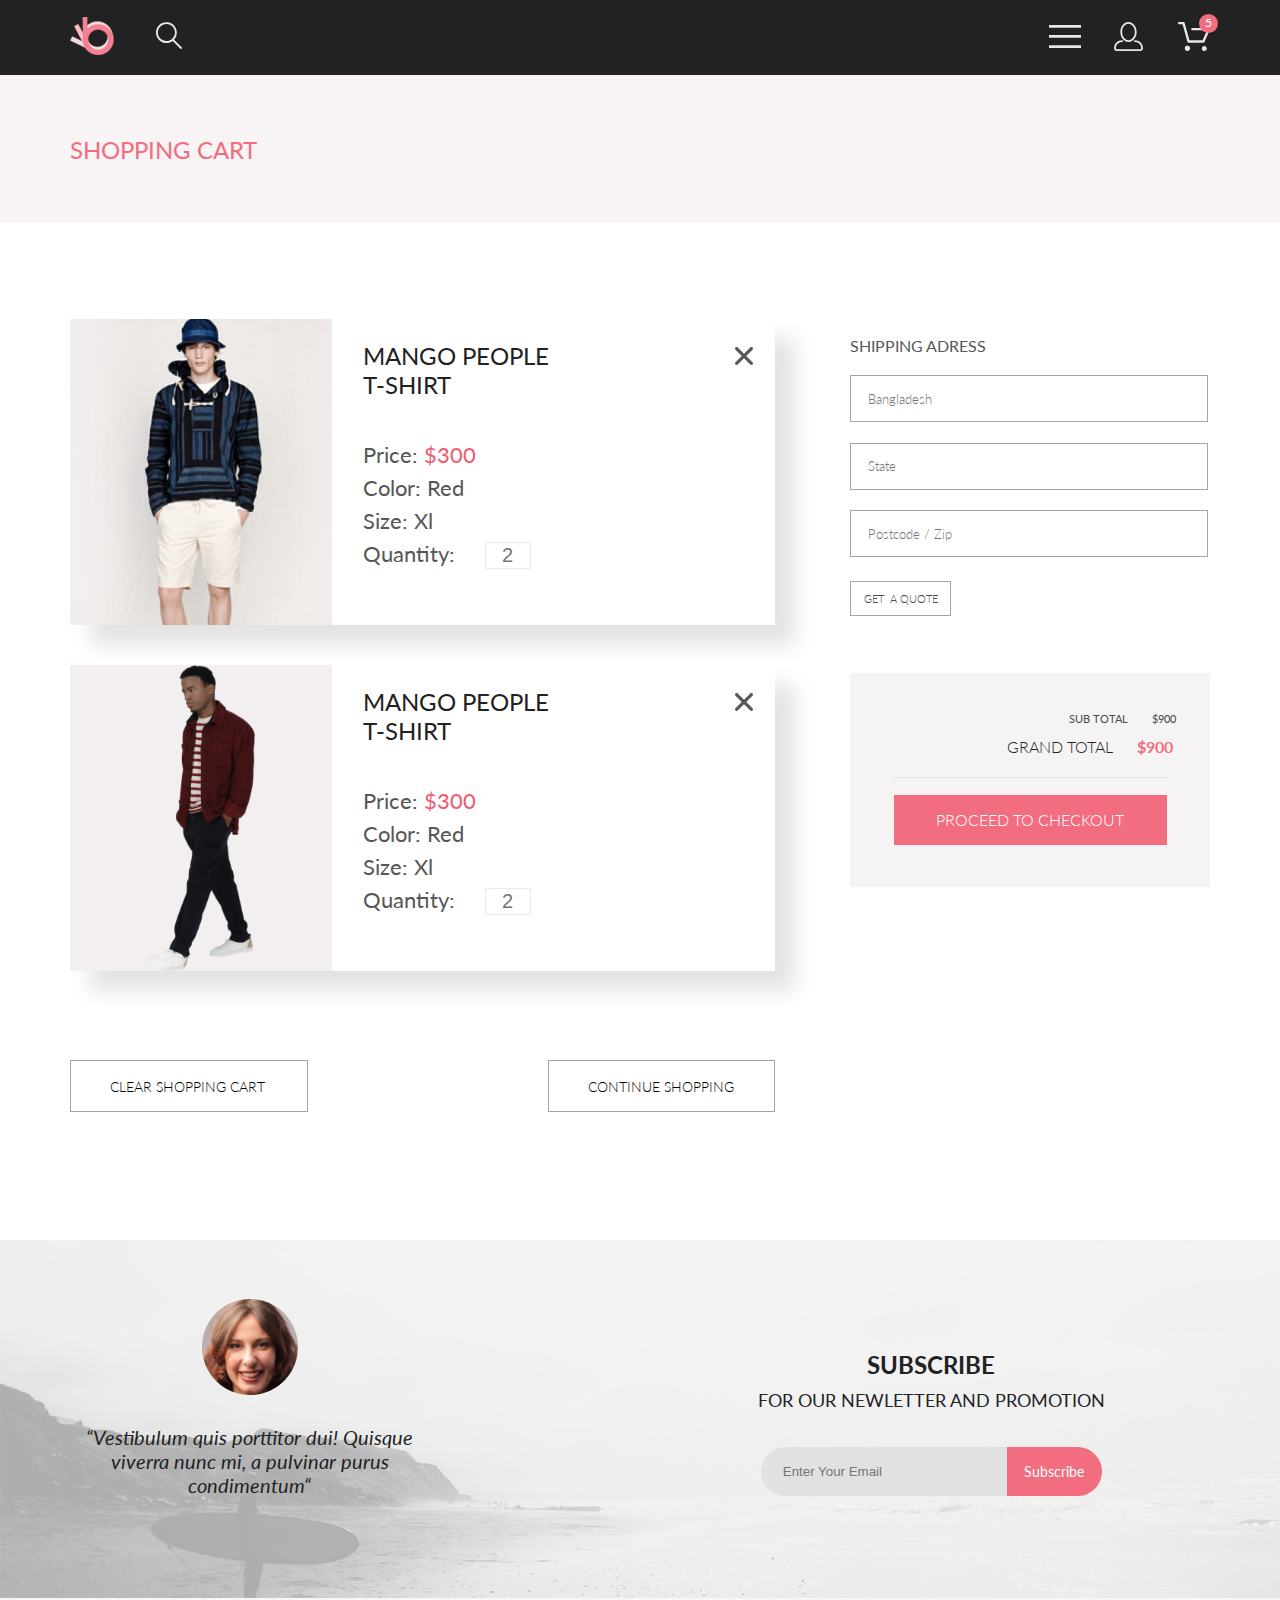
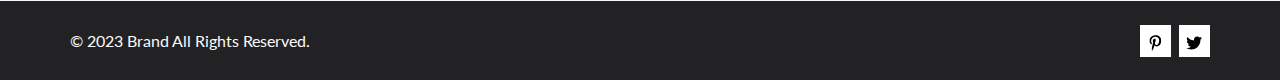
==== commit 568fa5e5: "hw_seminar_6_correction" ====
--- a/homework/hw_seminar/cart.html
+++ b/homework/hw_seminar/cart.html
@@ -14,49 +14,63 @@
                 <img src="img/logo.png" alt="" class="logo_img">
             </a>
             <a href="#" >
-                <img src="img/search.svg" alt="" class="search_img">
+                <svg class="search_img" xmlns="http://www.w3.org/2000/svg" width="27" height="28" viewBox="0 0 27 28" fill="none">
+                    <path d="M19.0596 17.6259C20.6713 15.8658 21.6282 13.6048 21.7698 11.2225C21.9113 8.84018 21.2288 6.48173 19.8369 4.54318C18.445 2.60463 16.4285 1.20404 14.126 0.576619C11.8234 -0.0508009 9.3751 0.13316 7.19217 1.09761C5.00923 2.06205 3.22463 3.74825 2.13804 5.87302C1.05145 7.9978 0.729054 10.4318 1.225 12.7661C1.72094 15.1005 3.00501 17.1932 4.86158 18.6927C6.71814 20.1922 9.03413 21.0072 11.4206 21.0009C13.673 21.004 15.8645 20.27 17.6606 18.9109L25.4086 26.7179C25.4941 26.807 25.5965 26.8781 25.7099 26.927C25.8232 26.9759 25.9452 27.0017 26.0686 27.0029C26.1923 27.0033 26.3148 26.9782 26.4283 26.9292C26.5419 26.8801 26.6441 26.8082 26.7286 26.7179C26.9025 26.537 26.9997 26.2958 26.9997 26.0449C26.9997 25.794 26.9025 25.5528 26.7286 25.3719L19.0596 17.6259ZM2.88662 10.5009C2.89946 8.81563 3.41094 7.17187 4.35659 5.77685C5.30224 4.38183 6.63972 3.29801 8.20044 2.662C9.76115 2.02599 11.4752 1.86627 13.1266 2.20298C14.7779 2.53969 16.2926 3.35775 17.4797 4.55404C18.6668 5.75033 19.4732 7.27129 19.7972 8.92519C20.1212 10.5791 19.9483 12.2919 19.3002 13.8476C18.6522 15.4034 17.5581 16.7325 16.1559 17.6674C14.7536 18.6023 13.1059 19.1011 11.4206 19.1009C9.14916 19.0901 6.97482 18.1784 5.37484 16.566C3.77486 14.9537 2.87998 12.7724 2.88662 10.5009Z" fill="#E8E8E8"/>
+                  </svg>
             </a>
         </div>
         <div class="header_bar">
-            <a href="#" class="nav_open"><img src="img/forma_1.png" alt="" class="header_bar_menu"></a>
-            <a href="#"><img src="img/forma_2.png" alt="" class="header_bar_menu header_mobile"></a>
-            <div class="cart header_mobile">
-                <a href="#"><img src="img/forma_3.png" alt="" class="header_bar_menu header_mobile"></a>
+            <details href="#" class="nav_open">
+                <summary>
+                    <svg class="header_bar_menu" width="32" height="23" viewBox="0 0 32 23" fill="none" xmlns="http://www.w3.org/2000/svg">
+                <path d="M0 23V20.31H32V23H0ZM0 12.76V10.07H32V12.76H0ZM0 2.69V0H32V2.69H0Z" fill="#E8E8E8"/>
+                    </svg>
+                </summary>
+                    <nav open class="nav">
+                            <ul>
+                            <li class="nav_menu">MENU</li>
+                            </ul>
+                            <ul class="nav_categories">
+                                <li class="nav_man">MAN</li>
+                                <li class="nav_content"><a class="nav_content_a" href="#">Accessories</a></li>
+                                <li class="nav_content"><a class="nav_content_a" href="#">Bags</a></li>
+                                <li class="nav_content"><a class="nav_content_a" href="#">Denim</a></li>
+                                <li class="nav_content"><a class="nav_content_a" href="#">T-Shirts</a></li>
+                            </ul>
+                            <ul class="nav_categories">
+                                <li class="nav_woman">WOMAN</li>
+                                <li class="nav_content"><a class="nav_content_a" href="#">Accessories</a></li>
+                                <li class="nav_content"><a class="nav_content_a" href="#">Jackets & Coats</a></li>
+                                <li class="nav_content"><a class="nav_content_a" href="#">Polos</a></li>
+                                <li class="nav_content"><a class="nav_content_a" href="#">T-Shirts</a></li>
+                                <li class="nav_content"><a class="nav_content_a" href="#">Shirts</a></li>
+                            </ul>
+                            <ul class="nav_categories">
+                                <li class="nav_kids">KIDS</li>
+                                <li class="nav_content"><a class="nav_content_a" href="#">Accessories</a></li>
+                                <li class="nav_content"><a class="nav_content_a" href="#">Jackets & Coats</a></li>
+                                <li class="nav_content"><a class="nav_content_a" href="#">Polos</a></li>
+                                <li class="nav_content"><a class="nav_content_a" href="#">T-Shirts</a></li>
+                                <li class="nav_content"><a class="nav_content_a" href="#">Shirts</a></li>
+                                <li class="nav_content"><a class="nav_content_a" href="#">Bags</a></li>
+                            </ul>
+                    </nav>   
+            </details>
+            <a href="registration.html" class="user"><svg class="header_bar_menu header_mobile" width="29" height="29" viewBox="0 0 29 29" fill="none" xmlns="http://www.w3.org/2000/svg">
+                <path d="M14.5 19.937C19 19.937 22.656 15.464 22.656 9.968C22.656 4.472 19 0 14.5 0C13.3631 0.0217413 12.2463 0.303398 11.2351 0.823397C10.2239 1.34339 9.34507 2.08794 8.66602 3C7.12663 4.99573 6.30819 7.45381 6.34399 9.974C6.34399 15.465 10 19.937 14.5 19.937ZM14.5 1.813C18 1.813 20.844 5.472 20.844 9.969C20.844 14.466 17.998 18.125 14.5 18.125C11.002 18.125 8.15603 14.465 8.15503 9.969C8.15403 5.473 11 1.813 14.5 1.813ZM20.844 18.125C20.6036 18.125 20.373 18.2205 20.203 18.3905C20.033 18.5605 19.9375 18.7911 19.9375 19.0315C19.9375 19.2719 20.033 19.5025 20.203 19.6725C20.373 19.8425 20.6036 19.938 20.844 19.938C22.526 19.9399 24.1386 20.6088 25.3279 21.7982C26.5172 22.9875 27.1861 24.6 27.188 26.282C27.1875 26.5221 27.0918 26.7523 26.922 26.9221C26.7522 27.0918 26.5221 27.1875 26.282 27.188H2.71997C2.47985 27.1875 2.24975 27.0918 2.07996 26.9221C1.91016 26.7523 1.81449 26.5221 1.81396 26.282C1.81608 24.6001 2.48517 22.9877 3.67444 21.7985C4.86371 20.6092 6.47608 19.9401 8.15796 19.938C8.39824 19.938 8.62868 19.8425 8.79858 19.6726C8.96849 19.5027 9.06396 19.2723 9.06396 19.032C9.06396 18.7917 8.96849 18.5613 8.79858 18.3914C8.62868 18.2215 8.39824 18.126 8.15796 18.126C5.99541 18.1279 3.92201 18.9875 2.39258 20.5164C0.863144 22.0453 0.00264777 24.1185 0 26.281C0.000794067 27.0019 0.287502 27.693 0.797241 28.2027C1.30698 28.7125 1.99811 28.9992 2.71899 29H26.282C27.0027 28.9989 27.6936 28.7121 28.2031 28.2024C28.7126 27.6927 28.9992 27.0017 29 26.281C28.9974 24.1187 28.1372 22.0457 26.6083 20.5168C25.0793 18.9878 23.0063 18.1276 20.844 18.125Z" fill="#E8E8E8"/>
+                </svg>
+            </a>
+            <div class="cart header_cart header_mobile">
+                <a href="cart.html"><svg class="header_bar_menu header_mobile" width="33" height="29" viewBox="0 0 33 29" fill="none" xmlns="http://www.w3.org/2000/svg">
+                    <path d="M27.199 29C26.5512 28.9738 25.9396 28.6948 25.4952 28.2227C25.0509 27.7506 24.8094 27.1232 24.8225 26.475C24.8356 25.8269 25.1023 25.2097 25.5653 24.7559C26.0283 24.3022 26.6508 24.048 27.2991 24.048C27.9474 24.048 28.5697 24.3022 29.0327 24.7559C29.4957 25.2097 29.7624 25.8269 29.7755 26.475C29.7886 27.1232 29.5471 27.7506 29.1028 28.2227C28.6585 28.6948 28.0468 28.9738 27.399 29H27.199ZM7.75098 26.32C7.75098 25.79 7.90815 25.2718 8.20264 24.8311C8.49712 24.3904 8.91569 24.0469 9.4054 23.844C9.8951 23.6412 10.434 23.5881 10.9539 23.6915C11.4737 23.7949 11.9512 24.0502 12.326 24.425C12.7009 24.7998 12.9562 25.2773 13.0596 25.7972C13.163 26.317 13.1098 26.8559 12.907 27.3456C12.7041 27.8353 12.3606 28.2539 11.9199 28.5483C11.4792 28.8428 10.9611 29 10.431 29C10.0789 29.0003 9.73017 28.9311 9.40479 28.7966C9.0794 28.662 8.78374 28.4646 8.53467 28.2158C8.28559 27.9669 8.08805 27.6713 7.95325 27.3461C7.81844 27.0208 7.74902 26.6721 7.74902 26.32H7.75098ZM11.551 20.686C11.2916 20.6868 11.039 20.6024 10.8322 20.4457C10.6253 20.2891 10.4756 20.0689 10.406 19.819L5.573 2.36401H2.18005C1.86657 2.36401 1.56591 2.23947 1.34424 2.01781C1.12257 1.79614 0.998047 1.49549 0.998047 1.18201C0.998047 0.868519 1.12257 0.567873 1.34424 0.346205C1.56591 0.124537 1.86657 5.81268e-06 2.18005 5.81268e-06H6.46106C6.72055 -0.00080736 6.97309 0.0837201 7.17981 0.240568C7.38653 0.397416 7.53589 0.617884 7.60498 0.868006L12.438 18.323H25.616L29.999 8.27501H15.399C15.2409 8.27961 15.0834 8.25242 14.9359 8.19507C14.7884 8.13771 14.6539 8.05134 14.5404 7.94108C14.4269 7.83082 14.3366 7.69891 14.275 7.55315C14.2134 7.40739 14.1816 7.25075 14.1816 7.0925C14.1816 6.93426 14.2134 6.77762 14.275 6.63186C14.3366 6.4861 14.4269 6.35419 14.5404 6.24393C14.6539 6.13367 14.7884 6.0473 14.9359 5.98994C15.0834 5.93259 15.2409 5.90541 15.399 5.91001H31.812C32.0077 5.90996 32.2003 5.95866 32.3724 6.05172C32.5446 6.14478 32.6908 6.27926 32.798 6.44301C32.9058 6.60729 32.9714 6.79569 32.9889 6.99145C33.0063 7.18721 32.9752 7.38424 32.8981 7.565L27.493 19.977C27.4007 20.1876 27.249 20.3668 27.0565 20.4927C26.864 20.6186 26.6391 20.6858 26.4091 20.686H11.551Z" fill="#E8E8E8"/>
+                    </svg>
+                </a>
                 <div class="circle_quantity">
                     <p class="quantity">5</p>
                 </div>
             </div>
         </div>
     </header>
-    <nav class="nav">
-        <ul>
-        <li class="nav_menu">MENU</li>
-        </ul>
-        <ul class="nav_categories">
-            <li class="nav_man">MAN</li>
-            <li class="nav_content"><a href="#">Accessories</a></li>
-            <li class="nav_content"><a href="#">Bags</a></li>
-            <li class="nav_content"><a href="#">Denim</a></li>
-            <li class="nav_content"><a href="#">T-Shirts</a></li>
-        </ul>
-        <ul class="nav_categories">
-            <li class="nav_woman">WOMAN</li>
-            <li class="nav_content"><a href="#">Accessories</a></li>
-            <li class="nav_content"><a href="#">Jackets & Coats</a></li>
-            <li class="nav_content"><a href="#">Polos</a></li>
-            <li class="nav_content"><a href="#">T-Shirts</a></li>
-            <li class="nav_content"><a href="#">Shirts</a></li>
-        </ul>
-        <ul class="nav_categories">
-            <li class="nav_kids">KIDS</li>
-            <li class="nav_content"><a href="#">Accessories</a></li>
-            <li class="nav_content"><a href="#">Jackets & Coats</a></li>
-            <li class="nav_content"><a href="#">Polos</a></li>
-            <li class="nav_content"><a href="#">T-Shirts</a></li>
-            <li class="nav_content"><a href="#">Shirts</a></li>
-            <li class="nav_content"><a href="#">Bags</a></li>
-        </ul>
-    </nav>
     <div class="nav_info center">
         <h3 class="nav_info_h3">SHOPPING CART</h3>
     </div>
--- a/homework/hw_seminar/css/style.css
+++ b/homework/hw_seminar/css/style.css
@@ -66,6 +66,7 @@
   flex-direction: row;
   flex-wrap: wrap;
   align-items: center;
+  position: relative;
 }
 
 .logo {
@@ -115,12 +116,15 @@
   color: #E8E8E8;
 }
 
+.nav_open > summary {
+  list-style-type: none;
+}
+
 .nav {
   position: absolute;
   right: 0;
-  z-index: -1;
-  transition: 0.9s;
-  opacity: 0;
+  top: 4.6875rem;
+  z-index: 1000;
   box-shadow: 0 0 10px rgba(0, 0, 0, 0.5);
   background: white;
   width: 14.5rem;
@@ -128,10 +132,15 @@
   padding-bottom: 2rem;
 }
 
-.header:hover + .nav,
-.nav:hover {
-  opacity: 1;
-  z-index: 100;
+.nav_open:hover path,
+.user:hover path,
+.search_img:hover path,
+.header_cart:hover path {
+  fill: #F16D7F;
+}
+
+.nav_content_a:hover {
+  color: #F16D7F;
 }
 
 .nav_menu {
@@ -153,12 +162,15 @@
 }
 
 .nav_content {
-  color: #6F6E6E;
-  font-family: Lato;
-  font-size: 0.875rem;
-  font-weight: 400;
   margin-top: 0.75rem;
   margin-left: 1.34rem;
+}
+
+.nav_content_a {
+  color: #6F6E6E;
+  font-family: Lato;
+  font-size: 0.875rem;
+  font-weight: 400;
 }
 
 .promo {
